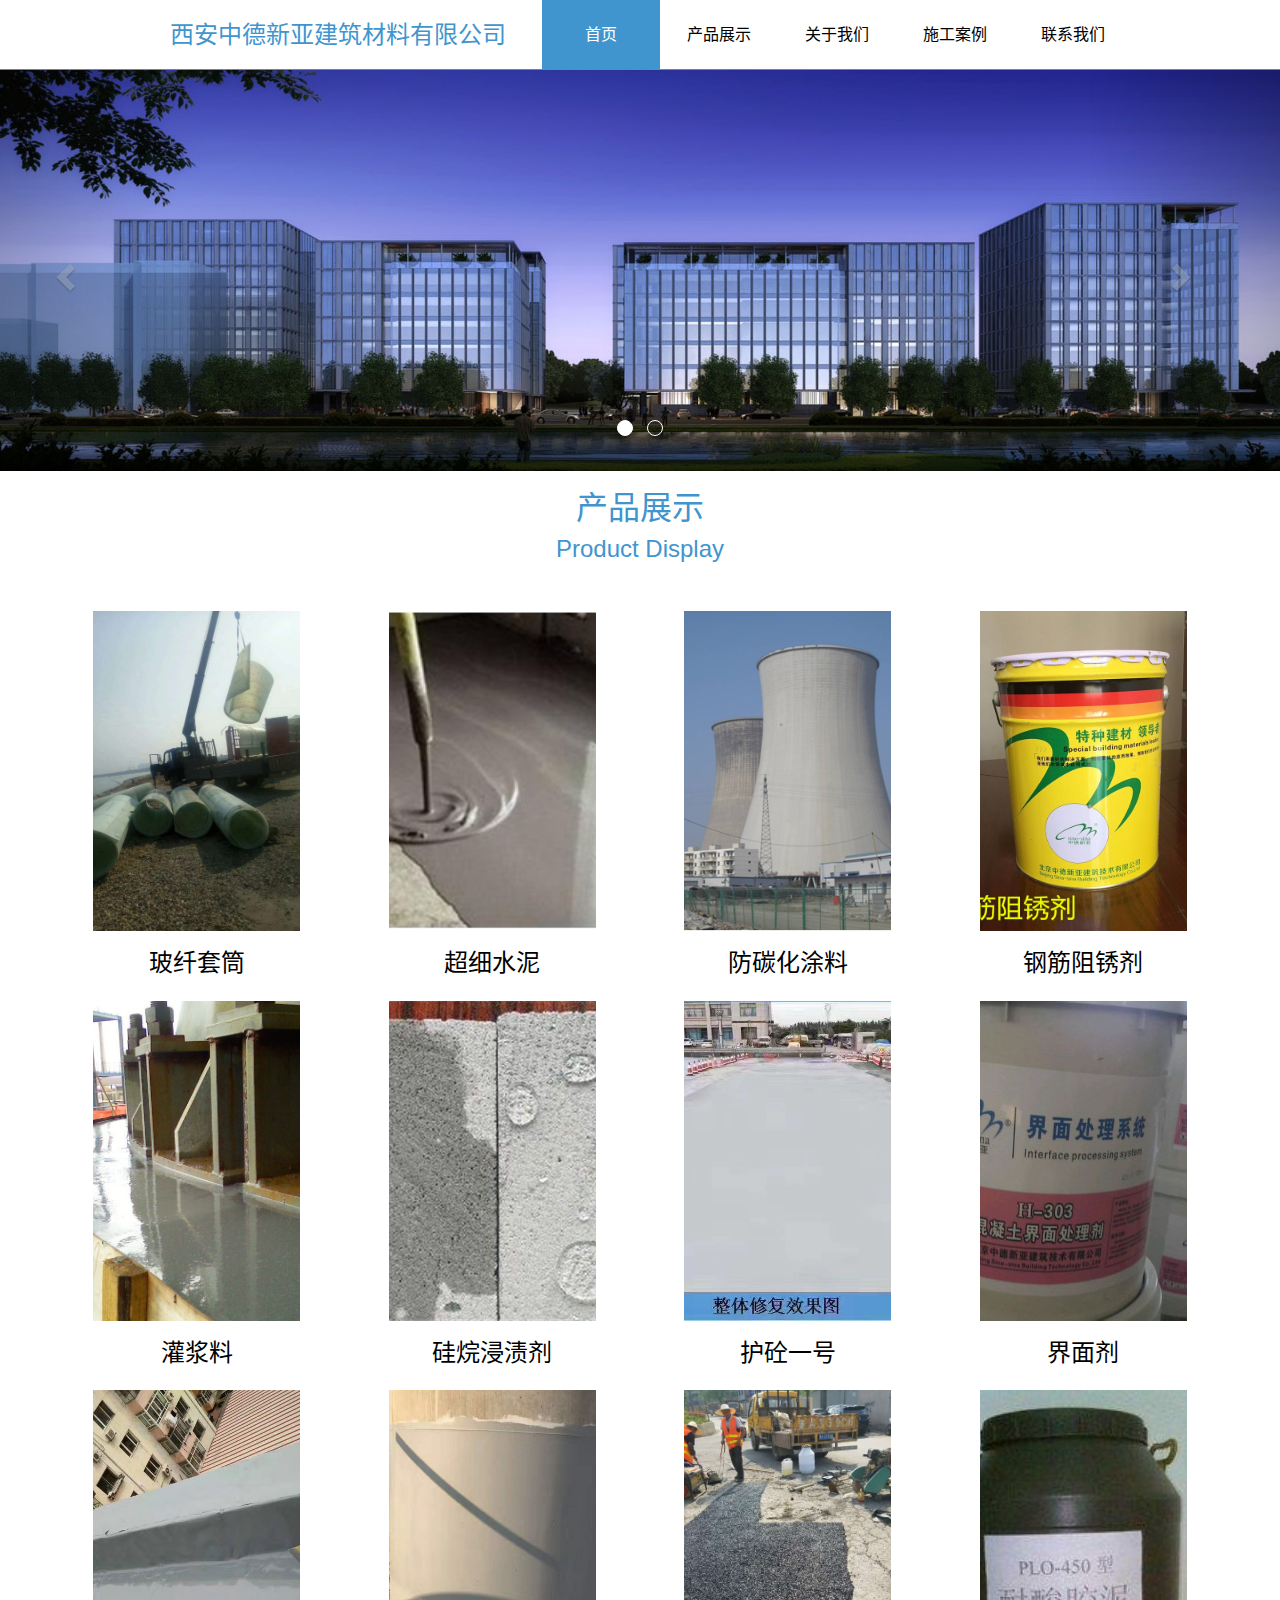
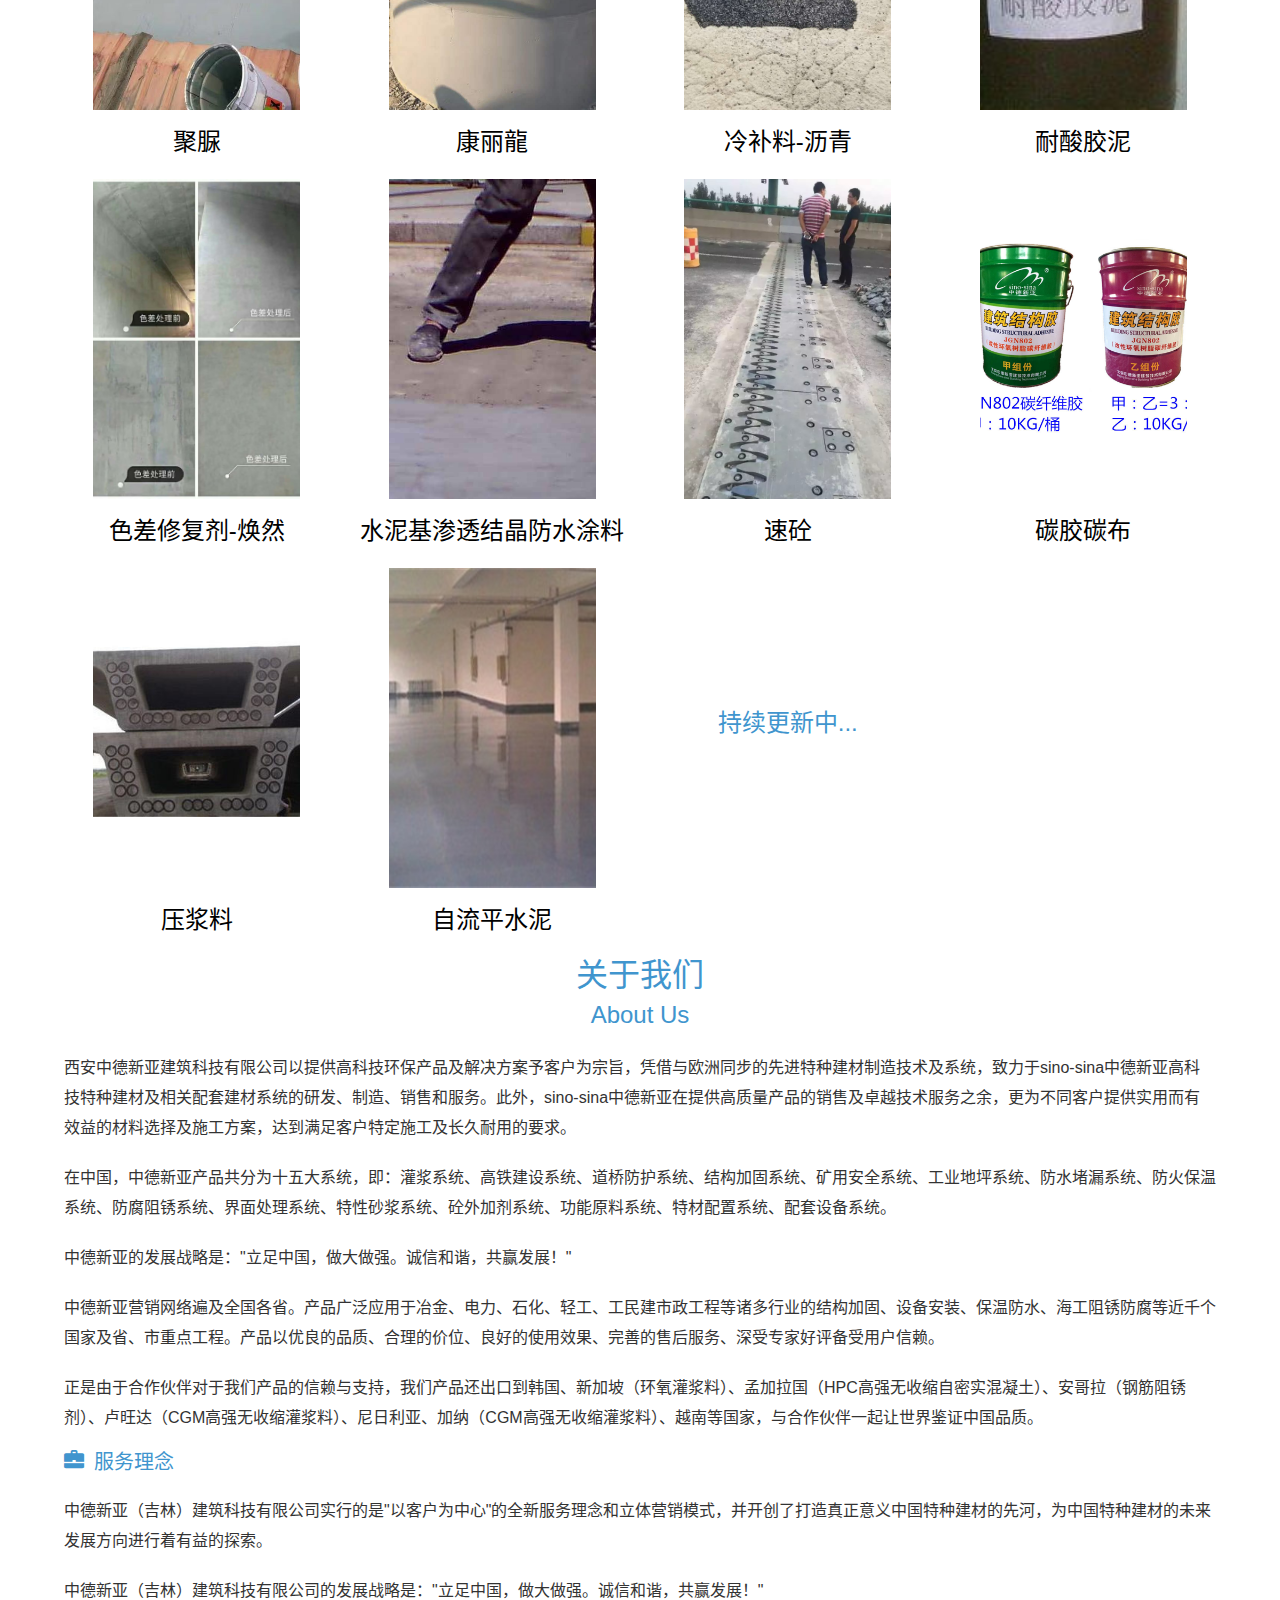
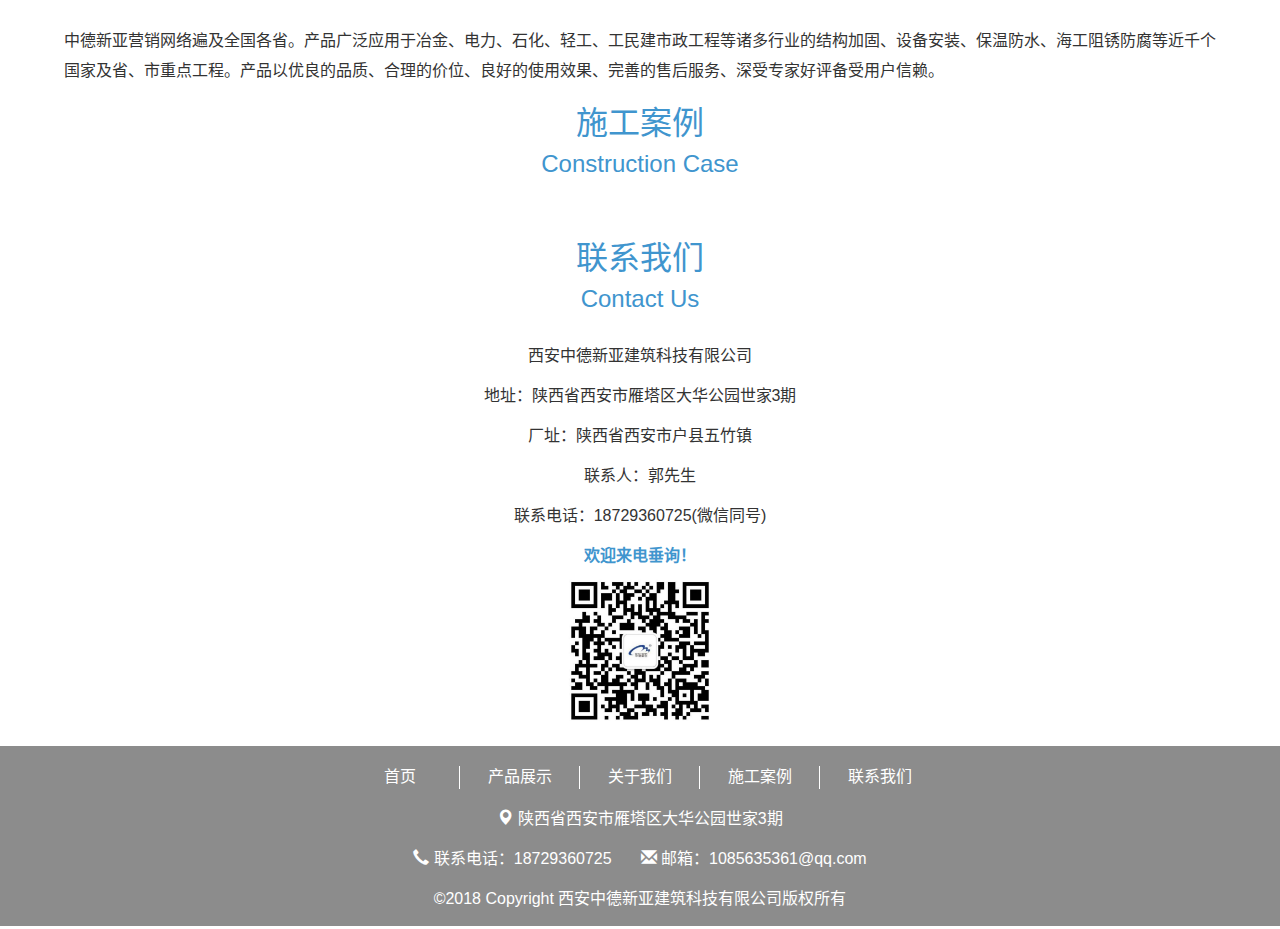
==== index.html @ b95cbf46 "提交网站代码" ====
<!DOCTYPE html>
<html lang="zh-CN">
<head>
    <meta charset="utf-8">
    <meta name="keywords" content="中德新亚、建筑材料、特种建筑材料、建材、特殊材料、护砼一号，速砼，预应力管道压浆料、压浆剂、高强无收缩灌浆料、高强聚合物砂浆、高聚物快速结构修补料">
	<meta name="description" content="中德新亚建筑材料有限公司-特种建材领导者，全国销售服务电话18729360725。北京中德新亚建筑技术有限公司总部坐落于北京市昌平区。工厂遍布全国。分别位于北京、长春、郑州、兰州、西安、重庆、拉萨、贵阳、福州、南宁、广州、南昌、新彊、山东、云南">
    <meta name="viewport" content="width=device-width, initial-scale=1, maximum-scale=1, user-scalable=no">
    <title>西安中德新亚建筑材料有限公司</title>
	<link rel="shortcut icon" href="img/logo.jpg" type="image/x-icon">
    <link rel="stylesheet" type="text/css" href="https://necolas.github.io/normalize.css/8.0.0/normalize.css"/>
    <link rel="stylesheet" type="text/css" href="css/bootstrap.css"/>
    <link rel="stylesheet" type="text/css" href="css/bootstrap-theme.css"/>
    <link rel="stylesheet" type="text/css" href="css/jquery_carousel_slider.css"/>
    <link rel="stylesheet" type="text/css" href="css/style.css"/>
    <script type="text/javascript" src="js/jquery-3.3.1.js"></script>
    <script type="text/javascript" src="js/bootstrap.js"></script>
    <script type="text/javascript" src="js/jquery_carousel_slider.js"></script>
</head>
<body>
	<div class="page-box">
			<nav class="navigation">
				<div class="row">
					<div class="col-md-5 text-right">
						<img class="logo-img" src="img/logo.jpg"/>
						<span class="company-name">西安中德新亚建筑材料有限公司</span>
					</div>
					<div class="col-md-6 menu">
						<a class="col-md-1-5 active" href="#">首页</a>
						<a class="col-md-1-5" href="#productShow">产品展示</a>
						<a class="col-md-1-5" href="#aboutUs">关于我们</a>
						<a class="col-md-1-5" href="#case">施工案例</a>
						<a class="col-md-1-5" href="#contactUs">联系我们</a>
					</div>
				</div>
			</nav>
			<div id="myCarousel" class="carousel slide">
				<!-- 轮播（Carousel）指标 -->
				<ol class="carousel-indicators">
					<li data-target="#myCarousel" data-slide-to="0" class="active"></li>
					<li data-target="#myCarousel" data-slide-to="1"></li>
				</ol>   
				<!-- 轮播（Carousel）项目 -->
				<div class="carousel-inner">
					<div class="item active">
						<img style="max-height: 600px;" src="img/top1.jpg" alt="First slide">
					</div>
					<div class="item">
						<img src="img/top2.jpg" alt="Second slide">
					</div>
				</div>
				<!-- 轮播（Carousel）导航 -->
				<a class="left carousel-control" href="#myCarousel" role="button" data-slide="prev">
					<span class="glyphicon glyphicon-chevron-left" aria-hidden="true"></span>
					<span class="sr-only">Previous</span>
				</a>
				<a class="right carousel-control" href="#myCarousel" role="button" data-slide="next">
					<span class="glyphicon glyphicon-chevron-right" aria-hidden="true"></span>
					<span class="sr-only">Next</span>
				</a>
			</div> 
		<div class="content row">
			<div id="productShow">
				<div class="title">
					<p>产品展示</p>
					<p class="english">Product Display</p>
				</div>
				<div class="product-con">
					<div class="row">
						<div class="col-md-3">
							<a href="products_1.html">
								<div class="pro-body products_1">
									<div class="mask">
										超强的粘结力，自流平、自密实;耐久性优良，长时间保持性状不变
										<p class="more">更多详情</p>
									</div>
								</div>
								<p class="text">玻纤套筒</p>
							</a>
						</div>
						<div class="col-md-3">
							<a href="products_2.html">
								<div class="pro-body products_2">
									<div class="mask">
										无毒、无味、无污染，结石强度高，耐久性好，不老化，抗渗性能佳，流动性好
										<p class="more">更多详情</p>
									</div>
								</div>
								<p class="text">超细水泥</p>
							</a>
						</div>
						<div class="col-md-3">
							<a href="products_3.html">
								<div class="pro-body products_3">
									<div class="mask">
										良好的粘结强度与粘结能力；抵抗大气侵蚀、耐磨损，使用寿命长；柔韧性优良，良好的防水和密封性能；无毒、无味、无污染等
										<p class="more">更多详情</p>
									</div>
								</div>
								<p class="text">防碳化涂料</p>	
							</a>
						</div>
						<div class="col-md-3">
							<a href="products_4.html">
								<div class="pro-body products_4">
									<div class="mask">
										优异的渗透深度、透气“呼吸”功能良好；无色透明，卓越的憎水性，荷叶水珠效果；高耐碱性、耐紫外线；良好的重涂性
										<p class="more">更多详情</p>
									</div>
								</div>
								<p class="text">钢筋阻锈剂</p>
							</a>
						</div>
						<div class="col-md-3">
							<a href="products_5.html">
								<div class="pro-body products_5">
									<div class="mask">
										早强、高强、设备安装完毕一天即可运行生产；高流态、不泌水、防锈蚀；复合膨胀双重效应，精确定位
										<p class="more">更多详情</p>
									</div>
								</div>
								<p class="text">灌浆料</p>
							</a>
						</div>
						<div class="col-md-3">
							<a href="products_6.html">
								<div class="pro-body products_6">
									<div class="mask">
										为钢筋混凝土建筑的长期耐久性和正常安全使用提供有力保障
										<p class="more">更多详情</p>
									</div>
								</div>
								<p class="text">硅烷浸渍剂</p>
							</a>
						</div>
						<div class="col-md-3">
							<a href="products_7.html">
								<div class="pro-body products_7">
									<div class="mask">
										具自流性好，快硬、早强、高强、无收缩、微膨胀；无毒、无害、不老化、对水质及周围环境无污染，自密性好等特点
										<p class="more">更多详情</p>
									</div>
								</div>
								<p class="text">护砼一号</p>
							</a>
						</div>
						<div class="col-md-3">
							<a href="products_8.html">
								<div class="pro-body products_8">
									<div class="mask">
										<p class="more see">查看详情</p>
									</div>
								</div>
								<p class="text">界面剂</p>
							</a>
						</div>
						<div class="col-md-3">
							<a href="products_9.html">
								<div class="pro-body products_9">
									<div class="mask">
										具有强度高、性能好、施工快捷等优点，是目前应用最广泛的"第三代聚脲"材料
										<p class="more">更多详情</p>
									</div>
								</div>
								<p class="text">聚脲</p>
							</a>
						</div>
						<div class="col-md-3">
							<a href="products_10.html">
								<div class="pro-body products_10">
									<div class="mask">
										综合了渗透型和成膜型混凝土防护材料的优点，并通过巧妙的分子设计使防护材料形成三道防护体系，能有效提高混凝土的使用寿命等
										<p class="more">更多详情</p>
									</div>
								</div>
								<p class="text">康丽龍</p>
							</a>
						</div>
						<div class="col-md-3">
							<a href="products_11.html">
								<div class="pro-body products_11">
									<div class="mask">
										<p class="more see">查看详情</p>
									</div>
								</div>
								<p class="text">冷补料-沥青</p>
							</a>
						</div>
						<div class="col-md-3">
							<a href="products_12.html">
								<div class="pro-body products_12">
									<div class="mask">
										优异的耐酸性能，良好耐热性能，粘结强度高，良好的抗渗性，产品呈双组份，使用方便，贮存期长，易于运输；常温施工，常温固化等
										<p class="more">更多详情</p>
									</div>
								</div>
								<p class="text">耐酸胶泥</p>
							</a>
						</div>
						<div class="col-md-3">
							<a href="products_13.html">
								<div class="pro-body products_13">
									<div class="mask">
										优异的遮蔽性，优异的保护性，水性环保，无毒、无味、不燃烧，对人体无害，不易脱落、脱色，具有良好的耐候性，施工简单，操作方便
										<p class="more">更多详情</p>
									</div>
								</div>
								<p class="text">色差修复剂-焕然</p>
							</a>
						</div>
						<div class="col-md-3">
							<a href="products_14.html">
								<div class="pro-body products_14">
									<div class="mask">
										超强的渗透能力，优异的抗渗透性能，具有长久的防水作用，无毒、无害绿色环保，独特的自我修复能力等
										<p class="more">更多详情</p>
									</div>
								</div>
								<p class="text">水泥基渗透结晶防水涂料</p>
							</a>
						</div>
						<div class="col-md-3">
							<a href="products_15.html">
								<div class="pro-body products_15">
									<div class="mask">
										<p class="more see">查看详情</p>
									</div>
								</div>
								<p class="text">速砼</p>
							</a>
						</div>
						<div class="col-md-3">
							<a href="products_16.html">
								<div class="pro-body products_16">
									<div class="mask">
										底胶粘度低、渗透力强；修补胶粘度适中，触变性好，不流淌，便于涂刮、强度高；浸渍胶具有良好的浸润性和渗透性等
										<p class="more">更多详情</p>
									</div>
								</div>
								<p class="text">碳胶碳布</p>
							</a>
						</div>
						<div class="col-md-3">
							<a href="products_17.html">
								<div class="pro-body products_17">
									<div class="mask">
										流动性好、不泌水、不分层；压浆饱满早强、微膨胀；可一次性压浆施工、管道内浆体密实无孔隙；预应力钢筋不锈蚀、与混凝土粘结牢固
										<p class="more">更多详情</p>
									</div>
								</div>
								<p class="text">压浆料</p>
							</a>
						</div>
						<div class="col-md-3">
							<a href="products_18.html">
								<div class="pro-body products_18">
									<div class="mask">
										附着力高，强度高；耐磨，耐冲击，防尘，易清洁；环保，绝无溶剂等有害物释放
										<p class="more">更多详情</p>
									</div>
								</div>
								<p class="text">自流平水泥</p>
							</a>
						</div>
						<div class="col-md-3" style="line-height: 320px;">
							<p class="text">持续更新中...</p>
						</div>
					</div>
				</div>
			</div>
			<div id="aboutUs">
				<div class="title">
					<p>关于我们</p>
					<p class="english">About Us</p>
				</div>
				<div class="about-con">
					<p>西安中德新亚建筑科技有限公司以提供高科技环保产品及解决方案予客户为宗旨，凭借与欧洲同步的先进特种建材制造技术及系统，致力于sino-sina中德新亚高科技特种建材及相关配套建材系统的研发、制造、销售和服务。此外，sino-sina中德新亚在提供高质量产品的销售及卓越技术服务之余，更为不同客户提供实用而有效益的材料选择及施工方案，达到满足客户特定施工及长久耐用的要求。</p>
					<p>在中国，中德新亚产品共分为十五大系统，即：灌浆系统、高铁建设系统、道桥防护系统、结构加固系统、矿用安全系统、工业地坪系统、防水堵漏系统、防火保温系统、防腐阻锈系统、界面处理系统、特性砂浆系统、砼外加剂系统、功能原料系统、特材配置系统、配套设备系统。</p>
					<p>中德新亚的发展战略是："立足中国，做大做强。诚信和谐，共赢发展！"</p>
					<p>中德新亚营销网络遍及全国各省。产品广泛应用于冶金、电力、石化、轻工、工民建市政工程等诸多行业的结构加固、设备安装、保温防水、海工阻锈防腐等近千个国家及省、市重点工程。产品以优良的品质、合理的价位、良好的使用效果、完善的售后服务、深受专家好评备受用户信赖。</p>
					<p>正是由于合作伙伴对于我们产品的信赖与支持，我们产品还出口到韩国、新加坡（环氧灌浆料）、孟加拉国（HPC高强无收缩自密实混凝土）、安哥拉（钢筋阻锈剂）、卢旺达（CGM高强无收缩灌浆料）、尼日利亚、加纳（CGM高强无收缩灌浆料）、越南等国家，与合作伙伴一起让世界鉴证中国品质。</p>
				</div>
				<div class="title service">
					<p><i class="glyphicon glyphicon-briefcase" style="margin-right: 10px;"></i>服务理念</p>
				</div>
				<div class="about-con">
					<p>中德新亚（吉林）建筑科技有限公司实行的是"以客户为中心"的全新服务理念和立体营销模式，并开创了打造真正意义中国特种建材的先河，为中国特种建材的未来发展方向进行着有益的探索。</p>
					<p>中德新亚（吉林）建筑科技有限公司的发展战略是："立足中国，做大做强。诚信和谐，共赢发展！"</p>
					<p>中德新亚营销网络遍及全国各省。产品广泛应用于冶金、电力、石化、轻工、工民建市政工程等诸多行业的结构加固、设备安装、保温防水、海工阻锈防腐等近千个国家及省、市重点工程。产品以优良的品质、合理的价位、良好的使用效果、完善的售后服务、深受专家好评备受用户信赖。</p>
				</div>
			</div>
			<div id="case">
				<div class="title">
					<p>施工案例</p>
					<p class="english">Construction Case</p>
				</div>
				<div class="">
					<div class ='box' id="nba"></div>
				</div>
			</div>
			<div id="contactUs">
				<div class="title">
					<p>联系我们</p>
					<p class="english">Contact Us</p>
				</div>
				<div class="contact-con">
					<p>西安中德新亚建筑科技有限公司</p>
					<p>地址：陕西省西安市雁塔区大华公园世家3期</p>
					<p>厂址：陕西省西安市户县五竹镇</p>
					<p>联系人：郭先生</p>
					<p>联系电话：18729360725(微信同号)</p>
					<p style="color: #4095CE;font-weight: bold;">欢迎来电垂询！</p>
					<img src="img/contact.jpg"/>
				</div>
			</div>
		</div>
		<footer>
			<div class="bottom-menu">
				<a class="col-md-1-5 active" href="#">首页</a>
				<a class="col-md-1-5" href="#productShow">产品展示</a>
				<a class="col-md-1-5" href="#aboutUs">关于我们</a>
				<a class="col-md-1-5" href="#case">施工案例</a>
				<a class="col-md-1-5" href="#contactUs">联系我们</a>
			</div>
			<div class="footer-con">
				<p><i class="glyphicon glyphicon-map-marker"></i> <a href="tel:18729360725">陕西省西安市雁塔区大华公园世家3期</a></p>
				<p>
					<i class="glyphicon glyphicon-earphone"></i> <a href="tel:18729360725">联系电话：18729360725</a>
					  &nbsp;<i class="glyphicon glyphicon-envelope" style="margin-left: 20px;"></i> <a href="mailto:1085635361@qq.com">邮箱：1085635361@qq.com</a>
				</p>
				<p>©2018 Copyright 西安中德新亚建筑科技有限公司版权所有</p>
			</div>
		</footer>
	</div>
	
	
    
    <script type="text/javascript">
    	$('.menu a').on('click',function(){
    		$('.menu a').removeClass('active');
    		$(this).addClass('active');
    	})
    	$('.pro-body').hover(function(){
    		$('.pro-body .mask').hide();
    		$(this).children('.mask').show();
    	},function(){
    		$(this).children('.mask').hide();
    	})
    	$(function(){

			$.getJSON("JSON/data.js",function (result){
				var setting = {
					subject:'NBA',
					cardw : 200,	//page card's width .
					cardh : 200,
					cardn : 7,		//the number of visible page card .
					margin : 20,		//margin between cards .
					JSON :result
				};
				$('#nba').slider(setting);
			});
		});
		
		$(window).scroll(function(){
	      //    获取视口高度
	      windowHeight = $(window).height();
	      //    获取当前文档的scrollTop
	      windowScrollPosition = $(window).scrollTop();
	      //    scrollTop + 视口高度
	      bottomScrollPosition = windowHeight + windowScrollPosition;
	      var top1 = $('#productShow').offset().top-85;
	      var top2 = $('#aboutUs').offset().top-85;
	      var top3 = $('#case').offset().top-85;
	      var top4 = $('#contactUs').offset().top-100;
	      //    获取没有隐藏的元素对其执行函数
	          //    如果当前元素的offsettop + 70 小于
	          if(bottomScrollPosition == windowHeight){
	          	  $('.menu a').removeClass('active');
	              $('.menu a').eq(0).addClass('active');
	          }
	          if(windowScrollPosition > top1){
	              $('.menu a').removeClass('active');
	              $('.menu a').eq(1).addClass('active');
	              
	          }
	          if(windowScrollPosition > top2){
	              $('.menu a').removeClass('active');
	              $('.menu a').eq(2).addClass('active');
	              
	          }
	          if(windowScrollPosition > top3){
	              $('.menu a').removeClass('active');
	              $('.menu a').eq(3).addClass('active');
	              
	          }
	          if(windowScrollPosition > top4){
	              $('.menu a').removeClass('active');
	              $('.menu a').eq(4).addClass('active');
	          }
	      
		});
   		
    </script>
</body>
</html>
---- css/style.css ----
html,body,p,div,span,i,*{margin: 0;padding: 0;}
.page-box{
	margin: 0;
	padding: 0;
}
.carousel-indicators li{
	width: 16px;
	height: 16px;
	margin: 0 5px;
}
.carousel-indicators .active{
	width: 16px;
	height: 16px;
	margin: 0 5px;
}
.navigation{
	position: fixed;
	top: 0;
	left: 0;
	z-index: 110;
	width: 100%;
	background-color: #fff;
	padding: 0;
	height: 70px;
	border-bottom: 1px solid #4095ce;
}
.navigation .row{
	padding: 0 5%;
}
.navigation .col-md-5{
	height: 70px;
	padding-right: 3%;
}
/*.topFixed{
	position: fixed;
	top: 0;
	left: 0;
	z-index: 99;
}*/
#myCarousel{
	margin-top: 70px;
}
.logo-img{
	height: 70px;
	margin-top: -1.6%;
	margin-right: 10px;
}
.company-name{
	display: inline-block;
	font-size: 24px;
	color: #4095ce;
	padding-top: 18px;
}
.col-md-1-5{
    width: 20%;
    float: left;
}
.menu a{
	color: #000;
}
.menu a:hover{
	color: #4095ce;
	text-decoration: none;
}
.menu{
	line-height: 70px;
	font-size: 16px;
	text-align: center;
}
.menu a.active{
	color: #fff;
	background: #4095ce;
}
.content{
	margin:0 auto;
	width: 90%;
	max-width: 1500px;
}
#productShow .col-md-2{
	background-color: #ccc;
	height: 200px;
}
.title{
	color:#4095ce;
	text-align: center;
	font-size: 32px;
	margin-top: 15px;
}
.title .english{
	font-size: 24px;
}
.product-con{
	margin-top: 25px;
}
.product-con .text{
	text-align: center;
	font-size: 24px;
	margin-top: 15px;
}
.pro-body{
	margin: 20px auto 0;
	width: 70%;
	height: 320px;
	text-align: center;
	position: relative;
}
.pro-body.products_1{
	background: url(../img/products-1.jpg) no-repeat center;
	background-size: cover;
}
.pro-body.products_2{
	background: url(../img/products-2.jpg) no-repeat center;
	background-size: cover;
}
.pro-body.products_3{
	background: url(../img/products-3.png) no-repeat center;
	background-size: cover;
}
.pro-body.products_4{
	background: url(../img/products-4.jpg) no-repeat center;
	background-size: cover;
}
.pro-body.products_5{
	background: url(../img/products-5.jpg) no-repeat center;
	background-size: cover;
}
.pro-body.products_6{
	background: url(../img/products-6.jpg) no-repeat center;
	background-size: cover;
}
.pro-body.products_7{
	background: url(../img/products-7.jpg) no-repeat center;
	background-size: cover;
}
.pro-body.products_8{
	background: url(../img/products-8.jpg) no-repeat center;
	background-size: cover;
}
.pro-body.products_9{
	background: url(../img/products-9.jpg) no-repeat center;
	background-size: cover;
}
.pro-body.products_10{
	background: url(../img/products-10.jpg) no-repeat center;
	background-size: cover;
}
.pro-body.products_11{
	background: url(../img/products-11.jpg) no-repeat center;
	background-size: cover;
}
.pro-body.products_12{
	background: url(../img/products-12.jpg) no-repeat center;
	background-size: cover;
}
.pro-body.products_13{
	background: url(../img/products-13.jpg) no-repeat center;
	background-size: cover;
}
.pro-body.products_14{
	background: url(../img/products-14.jpg) no-repeat center;
	background-size: cover;
}
.pro-body.products_15{
	background: url(../img/products-15.jpg) no-repeat center;
	background-size: cover;
}
.pro-body.products_16{
	background: url(../img/products-16.jpg) no-repeat center;
	background-size: cover;
}
.pro-body.products_17{
	background: url(../img/products-17.jpg) no-repeat center;
	background-size: cover;
}
.pro-body.products_18{
	background: url(../img/products-18.jpg) no-repeat center;
	background-size: cover;
}
.mask{
	position: absolute;
	z-index: 100;
	border:10px solid #4095ce;
	top: 0;
	left: 0;
	width: 100%;
	height: 320px;
	background: rgba(0,0,0,0.5);
	color: #fff;
	display: none;
	padding: 30% 8%;
	text-align: left;
	font-size: 18px;
	line-height: 30px;
}
.more{
	color:#4095ce;
	font-size: 16px;
	text-align: right;
}
.more.see{
	text-align: center;
}

a{
	color: #000;
}
.pro-body p{
	margin-top: 10px;
	font-size: 16px;
	color:#4095ce ;
}
.product-con .col-md-3:last-of-type{
	color:#4095ce;
}
/*关于我们*/
.about-con p{
	margin-top: 20px;
	font-size: 16px;
	line-height: 30px;
}
.title .english{
	font-size: 24px;
}
.title.service{
	font-size: 20px;
	text-align: left;
}
/*联系我们*/
#contactUs{
	margin-top: 3%;
}
.contact-con{
	font-size: 16px;
	line-height: 40px;
	margin-top: 20px;
	text-align: center;
}
.contact-con img{
	width: 150px;
}
[class*=col-]{
	padding: 0;
	margin: 0;
}
footer{
	height: 180px;
	width: 100%;
	background-color: #8C8C8C;
	margin-top: 20px;
}
.bottom-menu{
	text-align: center;
	width: 50%;
	margin: 0 auto;
	padding: 20px;
}
.bottom-menu .col-md-1-5{
	color: #fff;
	border-right: 1px solid #fff;
	font-size: 16px;
}
.bottom-menu .col-md-1-5:last-of-type{
	border-right: none;
}
.footer-con{
	line-height:40px;
	float: left;
	width: 100%;
	text-align: center;
	color: #fff;
	font-size: 16px;
	padding: 10px;
}
.footer-con a{
	color: #fff;
}
@media only screen and (max-width: 1460px) {
	.logo-img{
		display: none;
	}
}
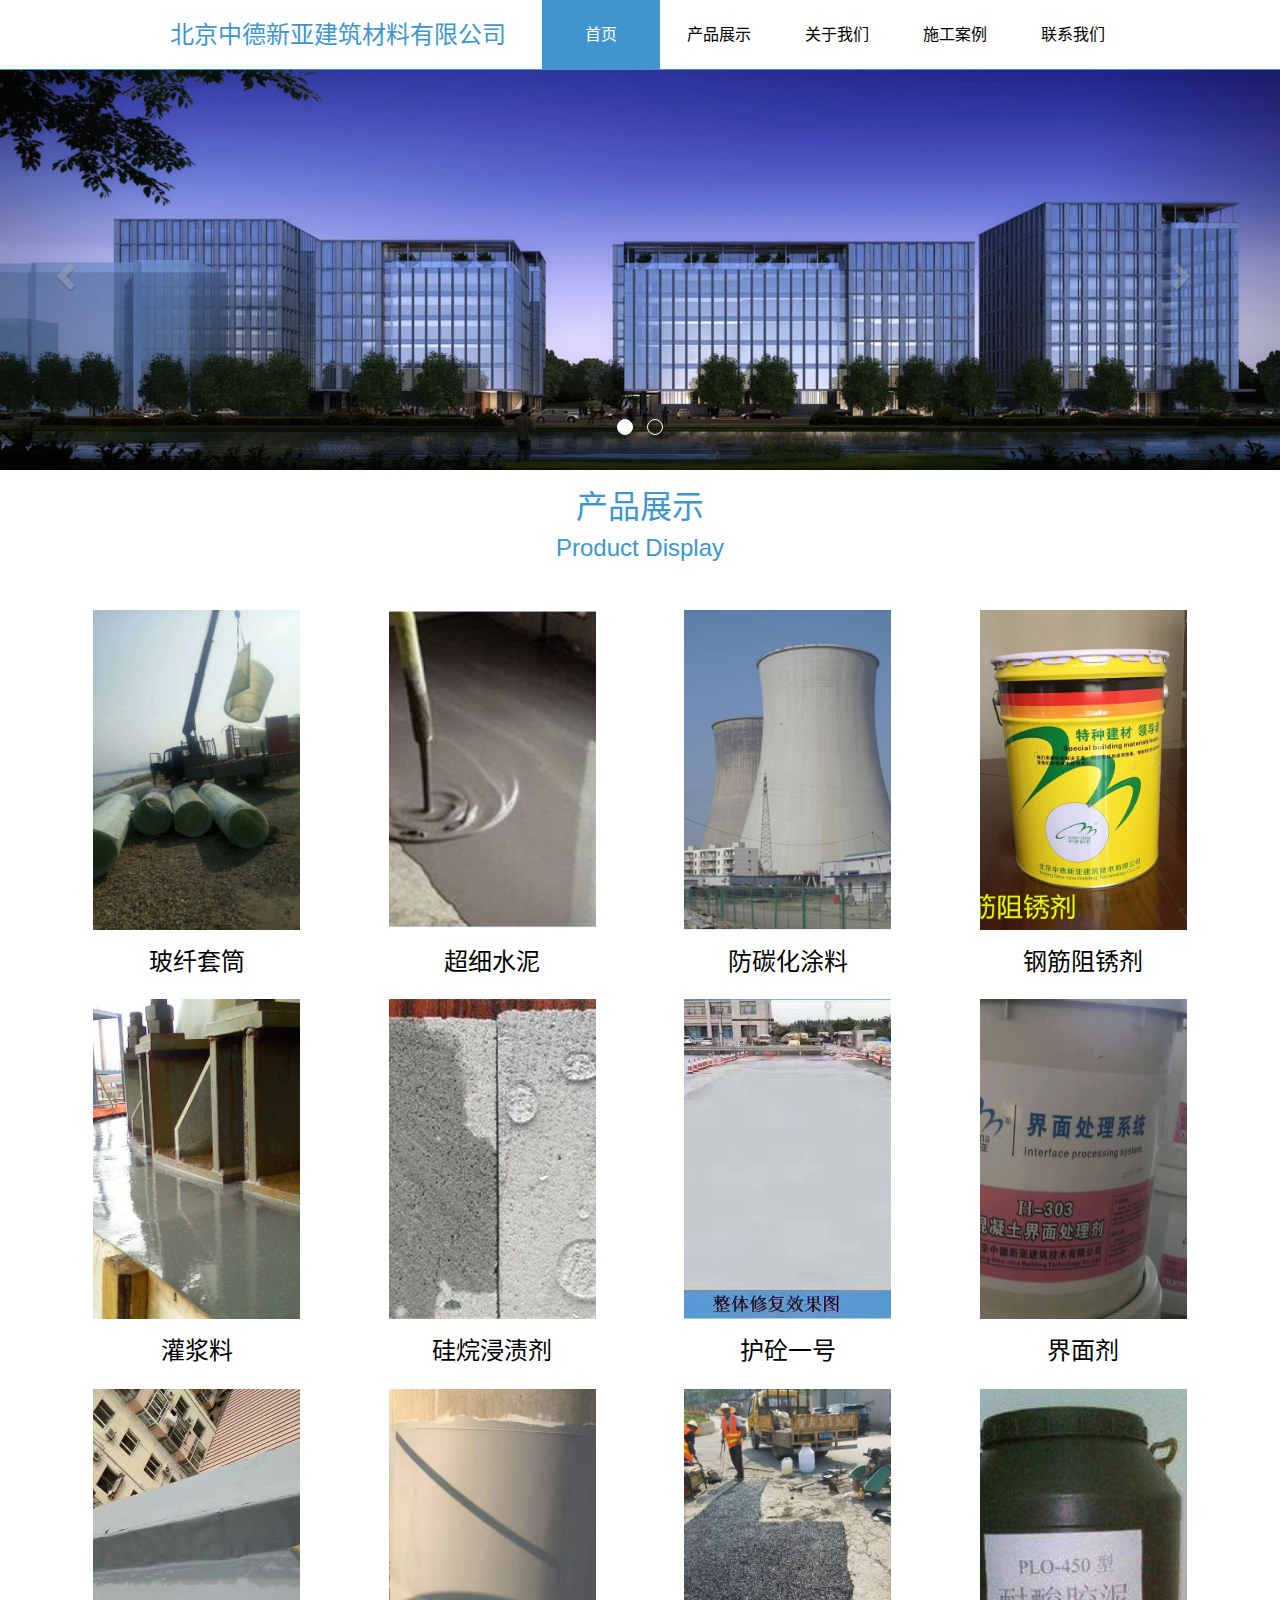
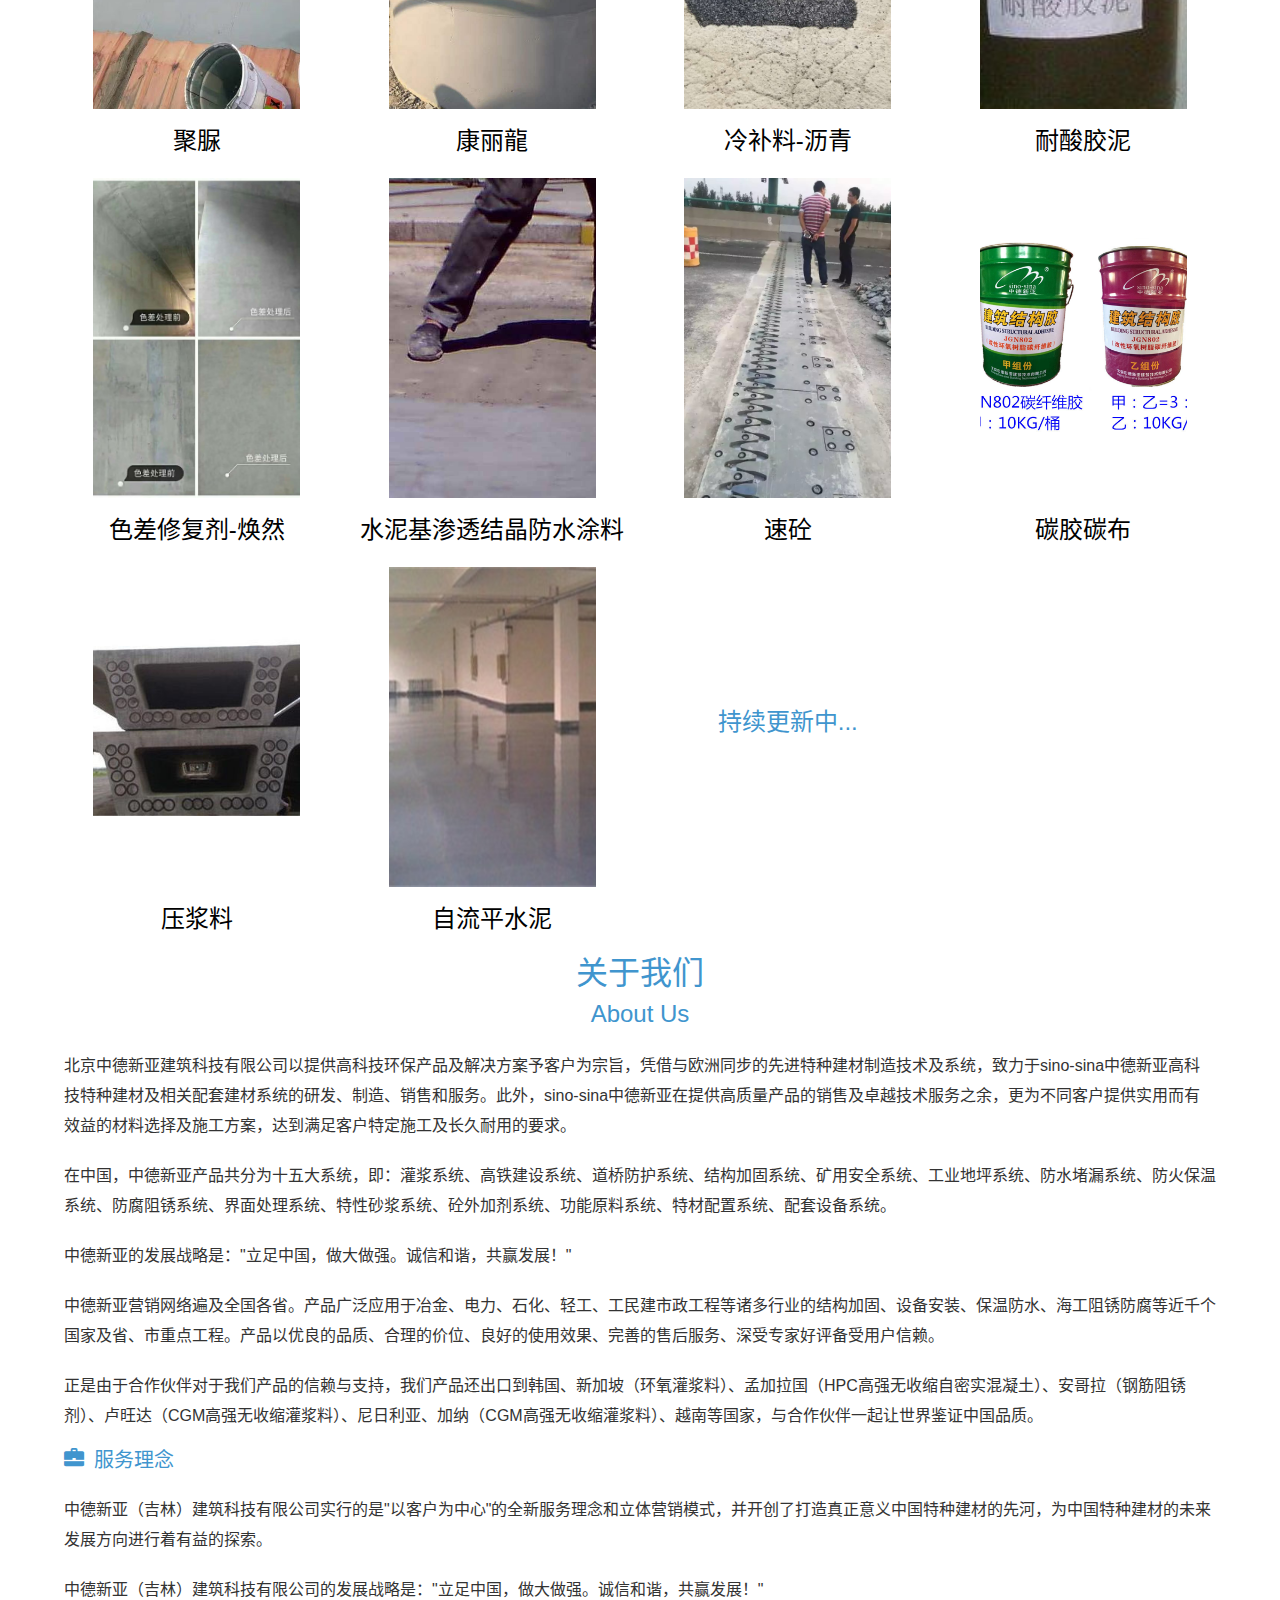
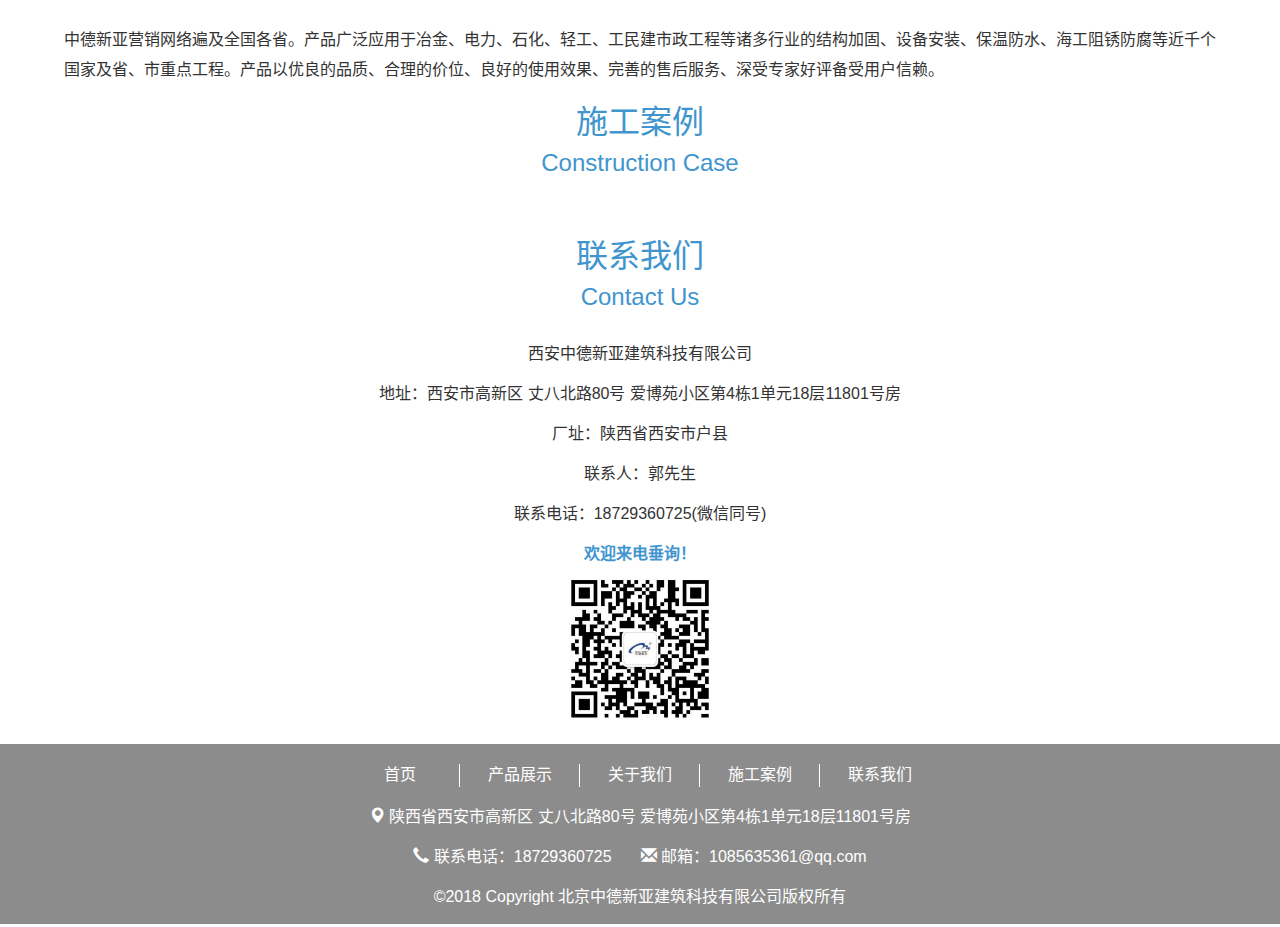
==== commit fba91c57: "更新代码" ====
--- a/index.html
+++ b/index.html
@@ -5,8 +5,8 @@
     <meta name="keywords" content="中德新亚、建筑材料、特种建筑材料、建材、特殊材料、护砼一号，速砼，预应力管道压浆料、压浆剂、高强无收缩灌浆料、高强聚合物砂浆、高聚物快速结构修补料">
 	<meta name="description" content="中德新亚建筑材料有限公司-特种建材领导者，全国销售服务电话18729360725。北京中德新亚建筑技术有限公司总部坐落于北京市昌平区。工厂遍布全国。分别位于北京、长春、郑州、兰州、西安、重庆、拉萨、贵阳、福州、南宁、广州、南昌、新彊、山东、云南">
     <meta name="viewport" content="width=device-width, initial-scale=1, maximum-scale=1, user-scalable=no">
-    <title>西安中德新亚建筑材料有限公司</title>
-	<link rel="shortcut icon" href="img/logo.jpg" type="image/x-icon">
+    <title>北京中德新亚建筑材料有限公司</title>
+	<link rel="shortcut icon" href="img/logoIcon.jpg" type="image/x-icon">
     <link rel="stylesheet" type="text/css" href="https://necolas.github.io/normalize.css/8.0.0/normalize.css"/>
     <link rel="stylesheet" type="text/css" href="css/bootstrap.css"/>
     <link rel="stylesheet" type="text/css" href="css/bootstrap-theme.css"/>
@@ -22,7 +22,7 @@
 				<div class="row">
 					<div class="col-md-5 text-right">
 						<img class="logo-img" src="img/logo.jpg"/>
-						<span class="company-name">西安中德新亚建筑材料有限公司</span>
+						<span class="company-name">北京中德新亚建筑材料有限公司</span>
 					</div>
 					<div class="col-md-6 menu">
 						<a class="col-md-1-5 active" href="#">首页</a>
@@ -273,7 +273,7 @@
 					<p class="english">About Us</p>
 				</div>
 				<div class="about-con">
-					<p>西安中德新亚建筑科技有限公司以提供高科技环保产品及解决方案予客户为宗旨，凭借与欧洲同步的先进特种建材制造技术及系统，致力于sino-sina中德新亚高科技特种建材及相关配套建材系统的研发、制造、销售和服务。此外，sino-sina中德新亚在提供高质量产品的销售及卓越技术服务之余，更为不同客户提供实用而有效益的材料选择及施工方案，达到满足客户特定施工及长久耐用的要求。</p>
+					<p>北京中德新亚建筑科技有限公司以提供高科技环保产品及解决方案予客户为宗旨，凭借与欧洲同步的先进特种建材制造技术及系统，致力于sino-sina中德新亚高科技特种建材及相关配套建材系统的研发、制造、销售和服务。此外，sino-sina中德新亚在提供高质量产品的销售及卓越技术服务之余，更为不同客户提供实用而有效益的材料选择及施工方案，达到满足客户特定施工及长久耐用的要求。</p>
 					<p>在中国，中德新亚产品共分为十五大系统，即：灌浆系统、高铁建设系统、道桥防护系统、结构加固系统、矿用安全系统、工业地坪系统、防水堵漏系统、防火保温系统、防腐阻锈系统、界面处理系统、特性砂浆系统、砼外加剂系统、功能原料系统、特材配置系统、配套设备系统。</p>
 					<p>中德新亚的发展战略是："立足中国，做大做强。诚信和谐，共赢发展！"</p>
 					<p>中德新亚营销网络遍及全国各省。产品广泛应用于冶金、电力、石化、轻工、工民建市政工程等诸多行业的结构加固、设备安装、保温防水、海工阻锈防腐等近千个国家及省、市重点工程。产品以优良的品质、合理的价位、良好的使用效果、完善的售后服务、深受专家好评备受用户信赖。</p>
@@ -304,8 +304,8 @@
 				</div>
 				<div class="contact-con">
 					<p>西安中德新亚建筑科技有限公司</p>
-					<p>地址：陕西省西安市雁塔区大华公园世家3期</p>
-					<p>厂址：陕西省西安市户县五竹镇</p>
+					<p>地址：西安市高新区 丈八北路80号 爱博苑小区第4栋1单元18层11801号房</p>
+					<p>厂址：陕西省西安市户县</p>
 					<p>联系人：郭先生</p>
 					<p>联系电话：18729360725(微信同号)</p>
 					<p style="color: #4095CE;font-weight: bold;">欢迎来电垂询！</p>
@@ -322,12 +322,12 @@
 				<a class="col-md-1-5" href="#contactUs">联系我们</a>
 			</div>
 			<div class="footer-con">
-				<p><i class="glyphicon glyphicon-map-marker"></i> <a href="tel:18729360725">陕西省西安市雁塔区大华公园世家3期</a></p>
+				<p><i class="glyphicon glyphicon-map-marker"></i> <a href="tel:18729360725">陕西省西安市高新区 丈八北路80号 爱博苑小区第4栋1单元18层11801号房</a></p>
 				<p>
 					<i class="glyphicon glyphicon-earphone"></i> <a href="tel:18729360725">联系电话：18729360725</a>
 					  &nbsp;<i class="glyphicon glyphicon-envelope" style="margin-left: 20px;"></i> <a href="mailto:1085635361@qq.com">邮箱：1085635361@qq.com</a>
 				</p>
-				<p>©2018 Copyright 西安中德新亚建筑科技有限公司版权所有</p>
+				<p>©2018 Copyright 北京中德新亚建筑科技有限公司版权所有</p>
 			</div>
 		</footer>
 	</div>
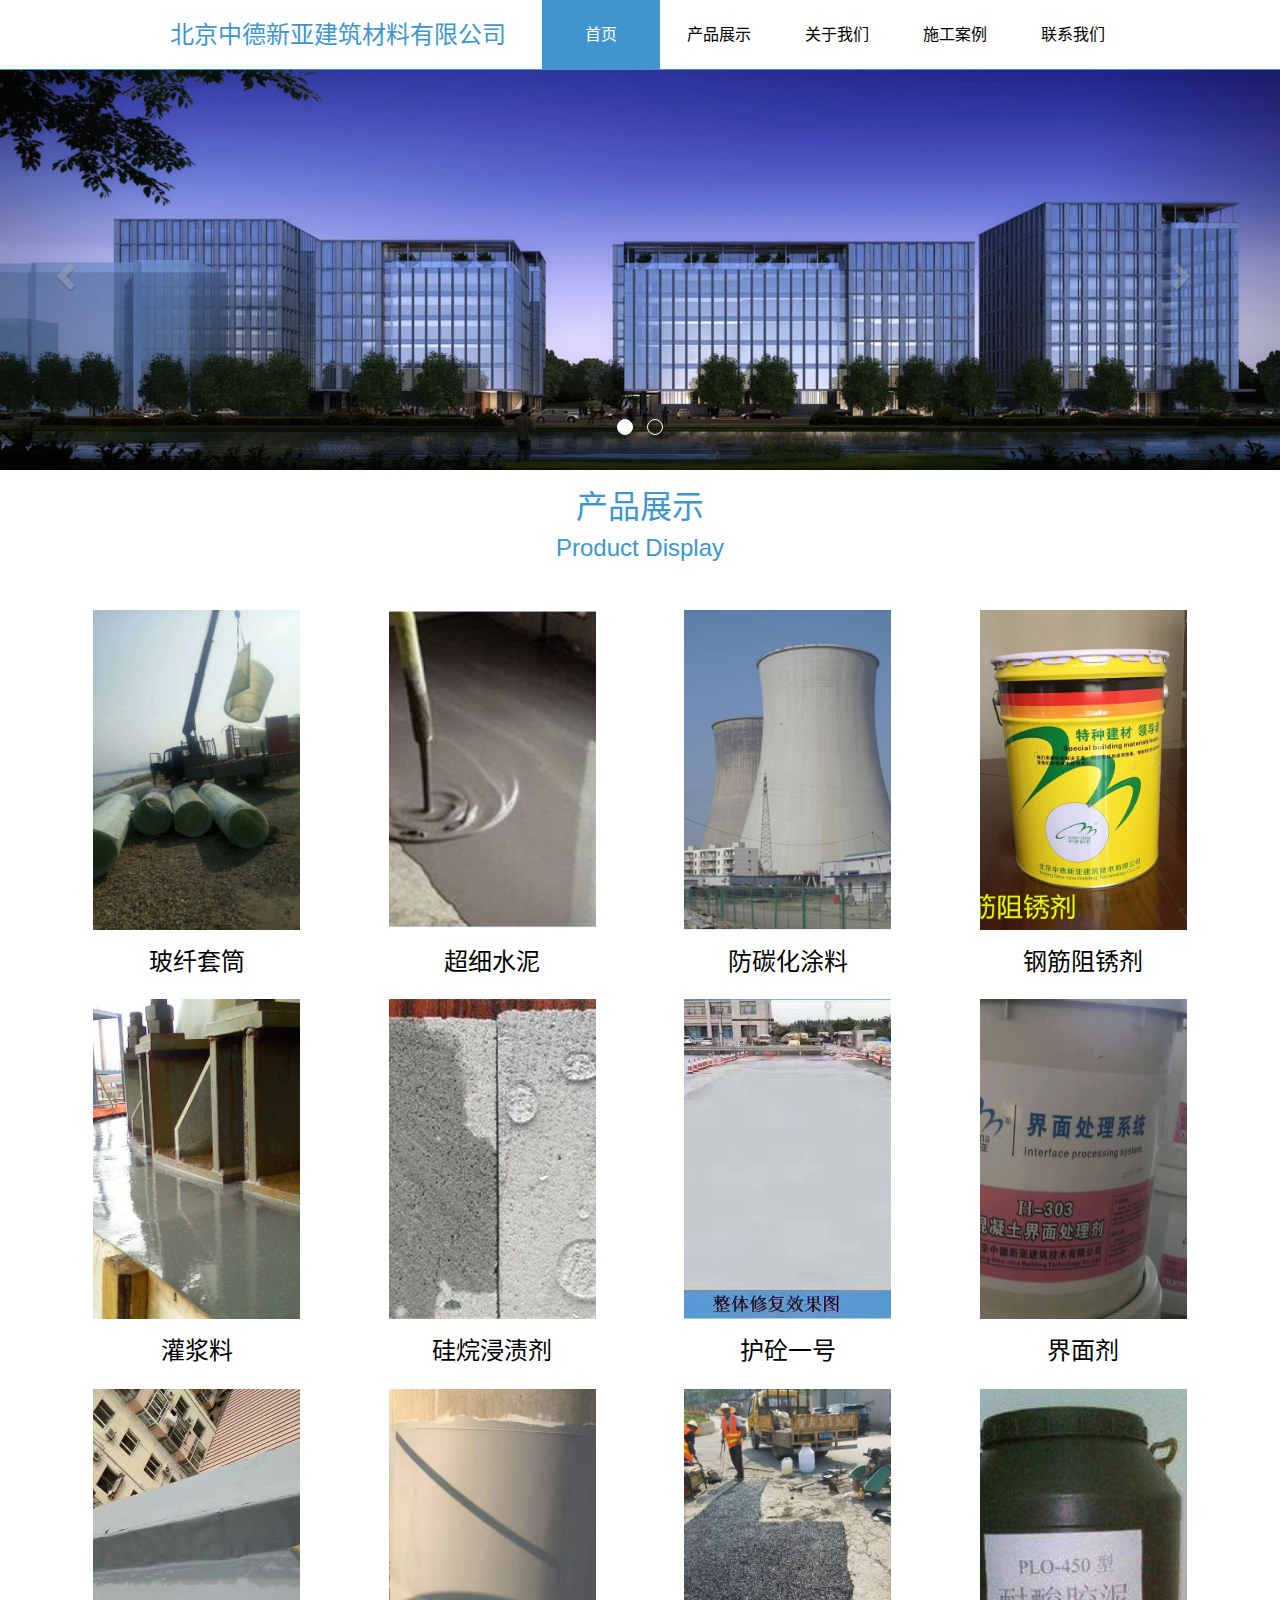
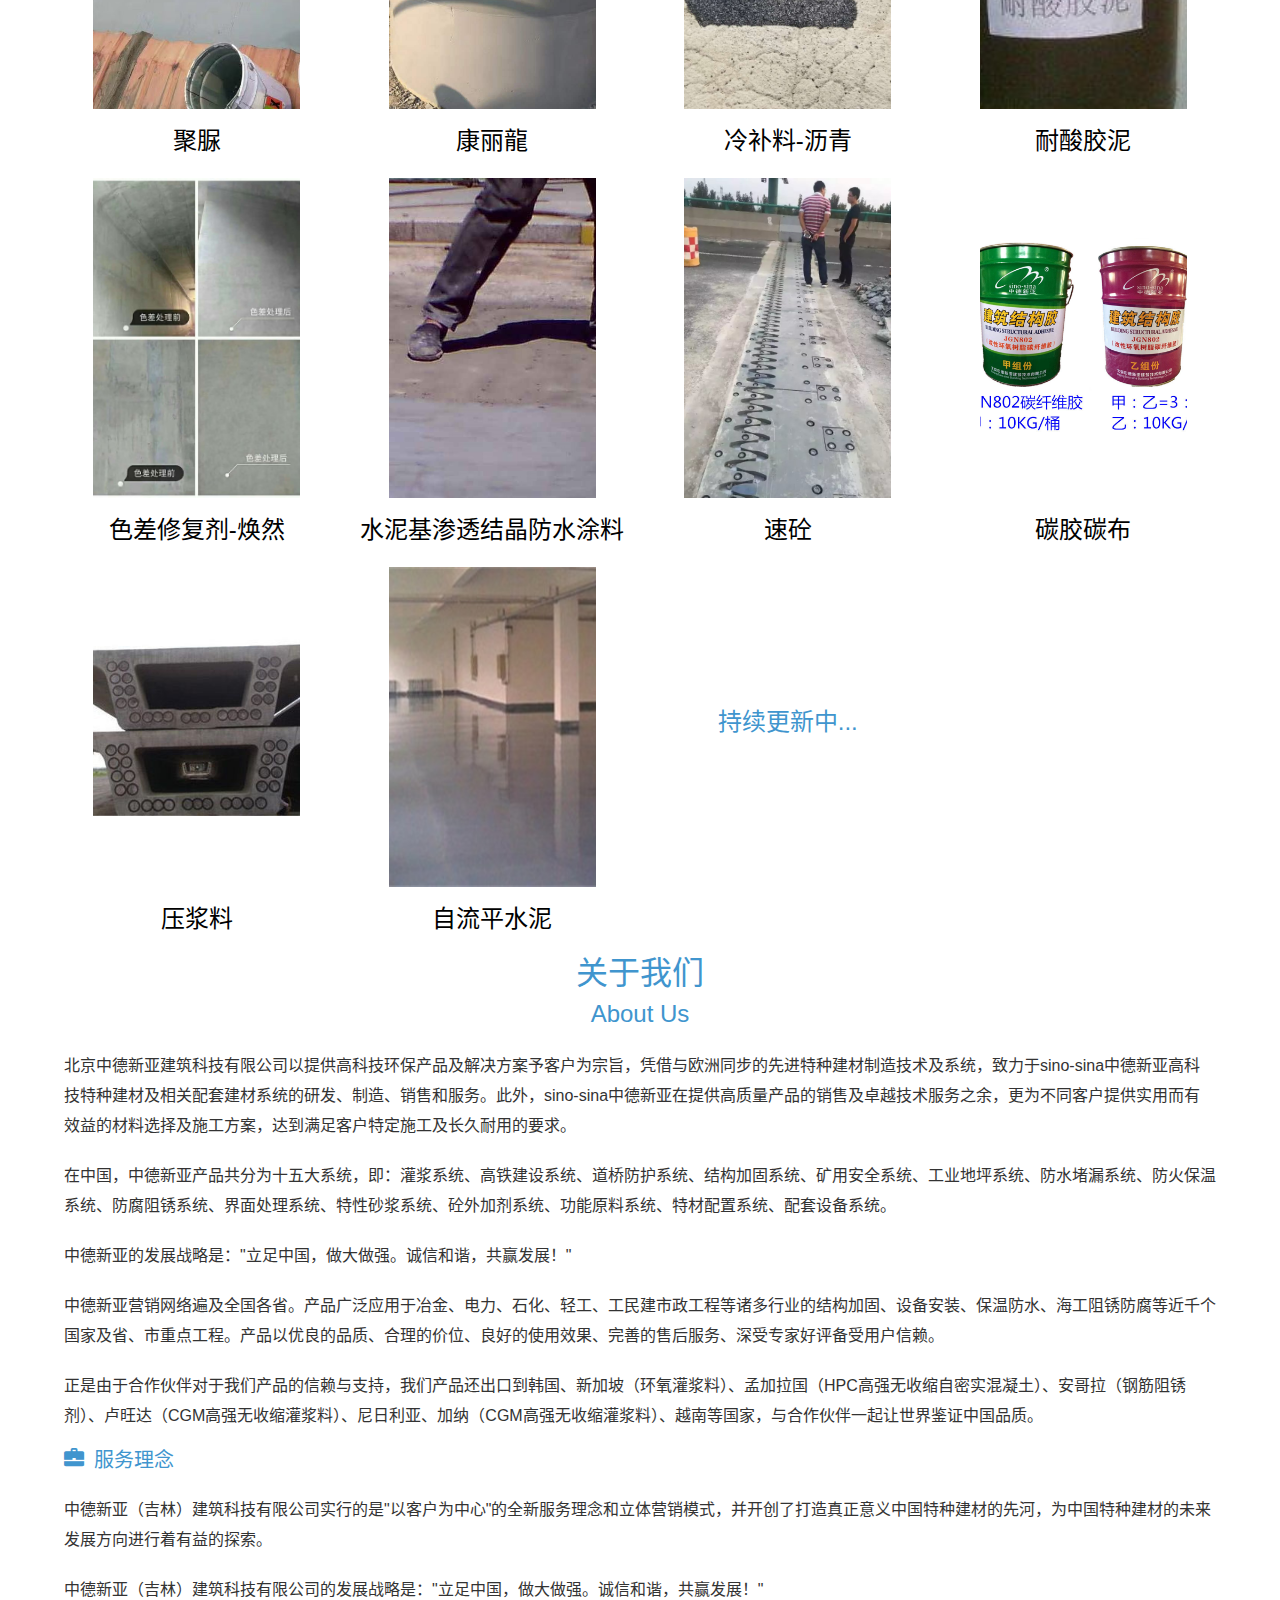
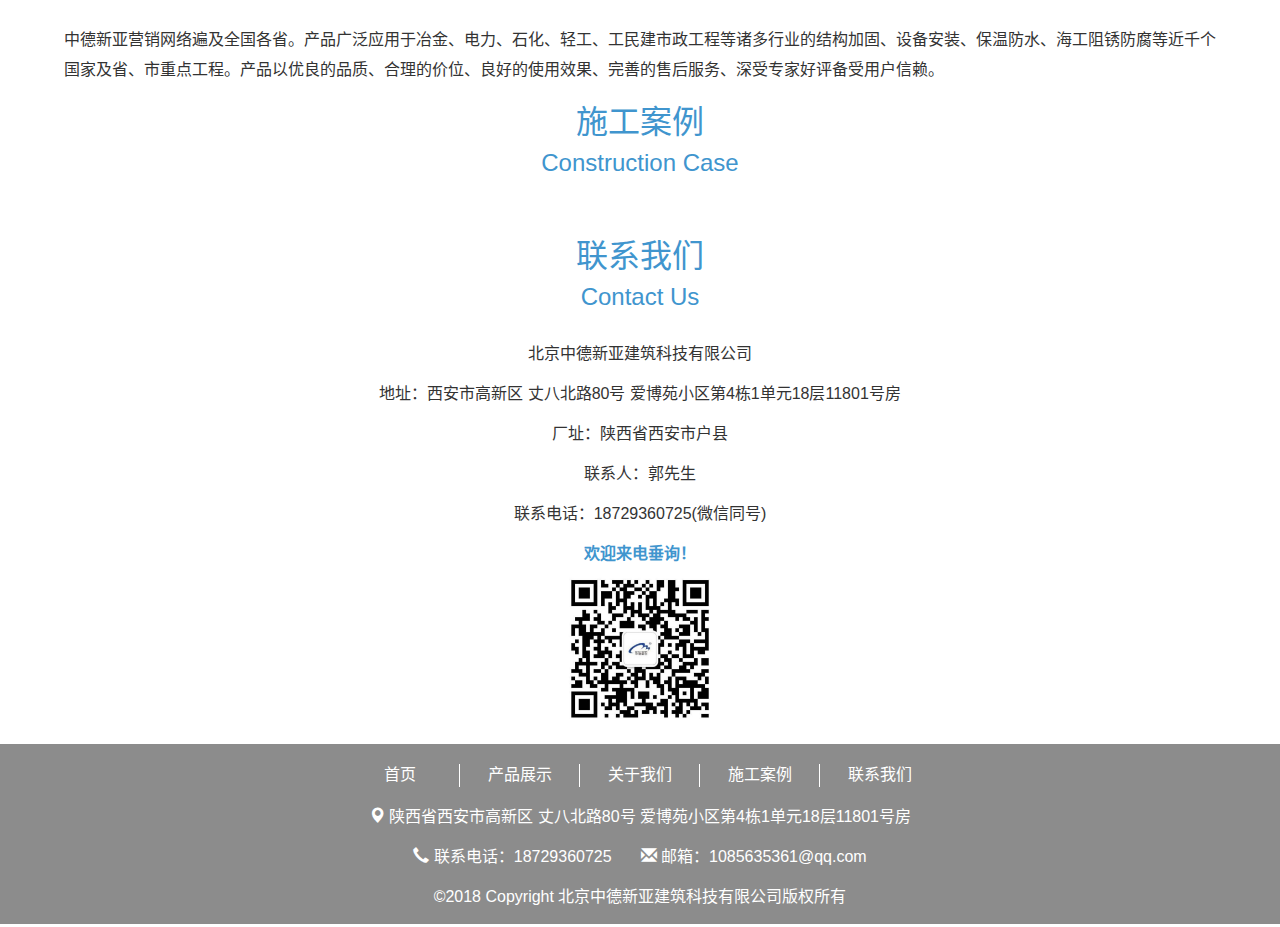
==== commit 8669404a: "Update index.html" ====
--- a/index.html
+++ b/index.html
@@ -303,7 +303,7 @@
 					<p class="english">Contact Us</p>
 				</div>
 				<div class="contact-con">
-					<p>西安中德新亚建筑科技有限公司</p>
+					<p>北京中德新亚建筑科技有限公司</p>
 					<p>地址：西安市高新区 丈八北路80号 爱博苑小区第4栋1单元18层11801号房</p>
 					<p>厂址：陕西省西安市户县</p>
 					<p>联系人：郭先生</p>
@@ -401,4 +401,4 @@
    		
     </script>
 </body>
-</html>+</html>
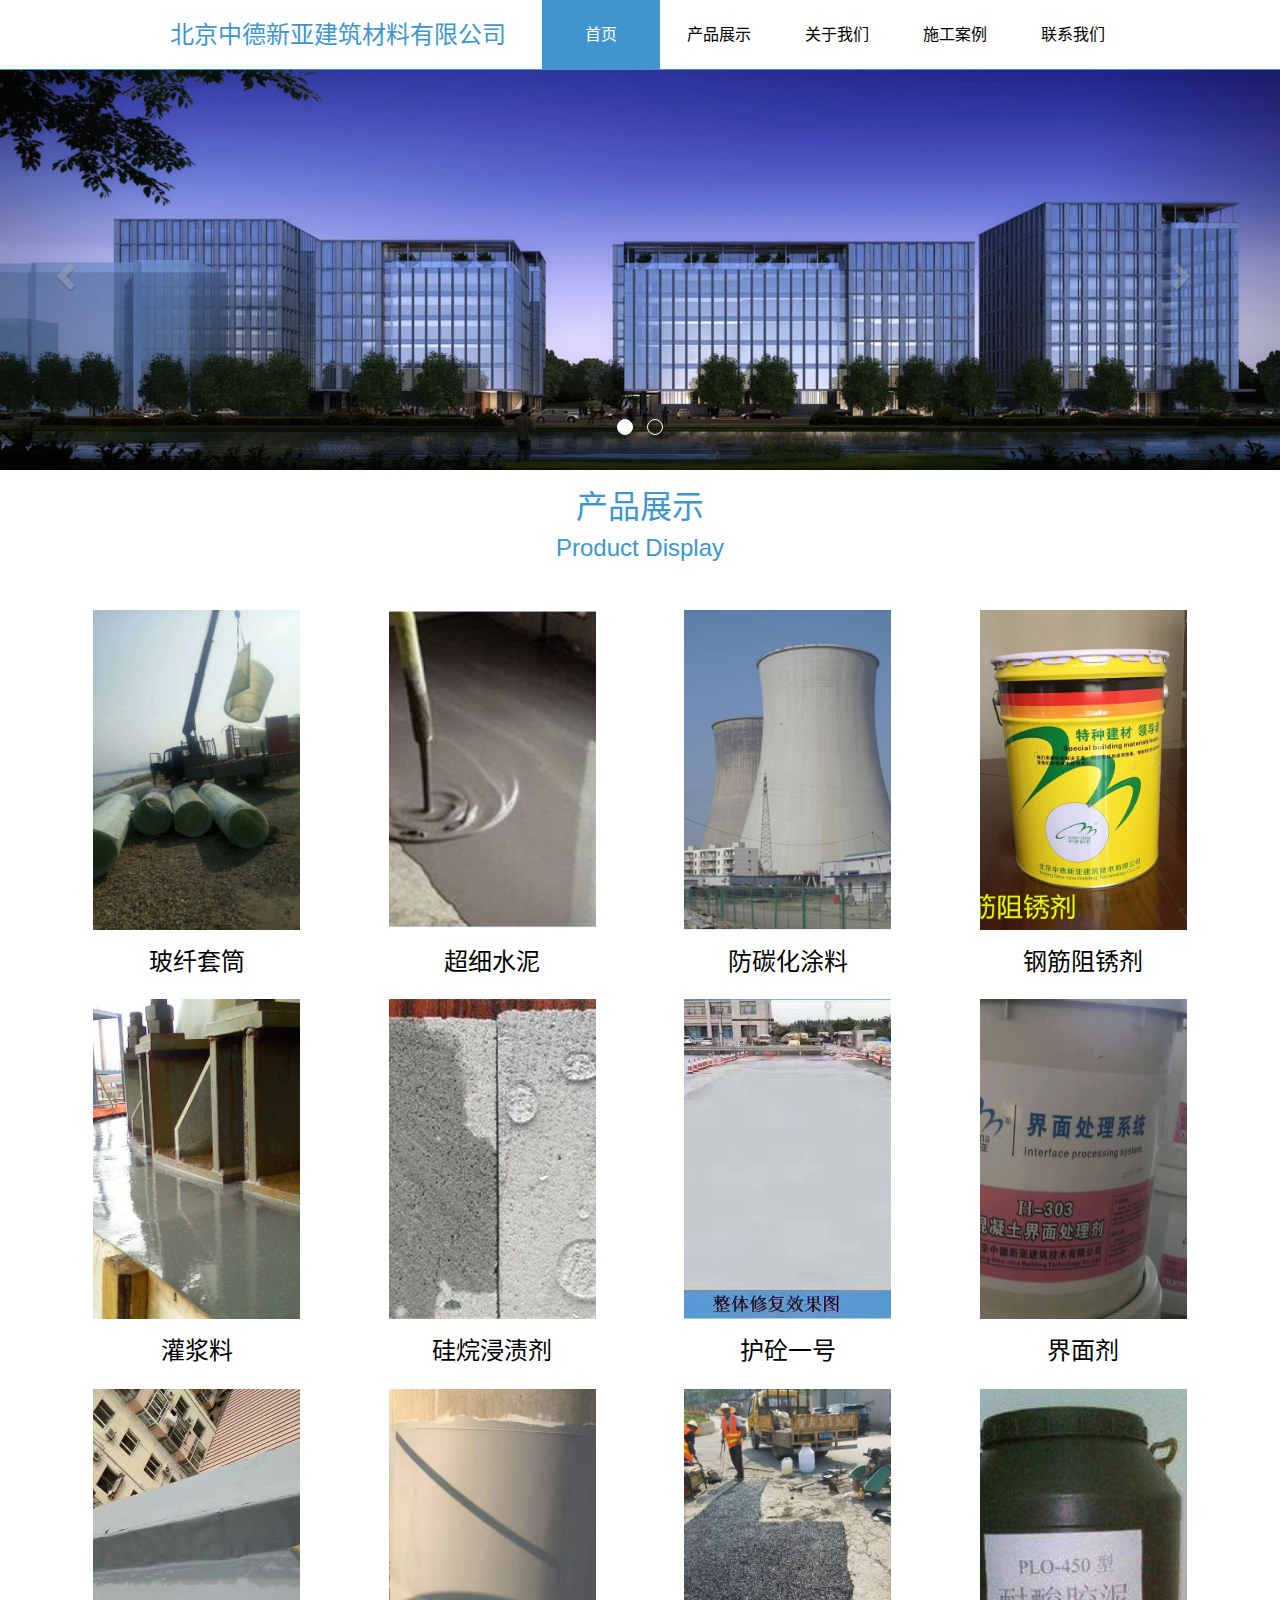
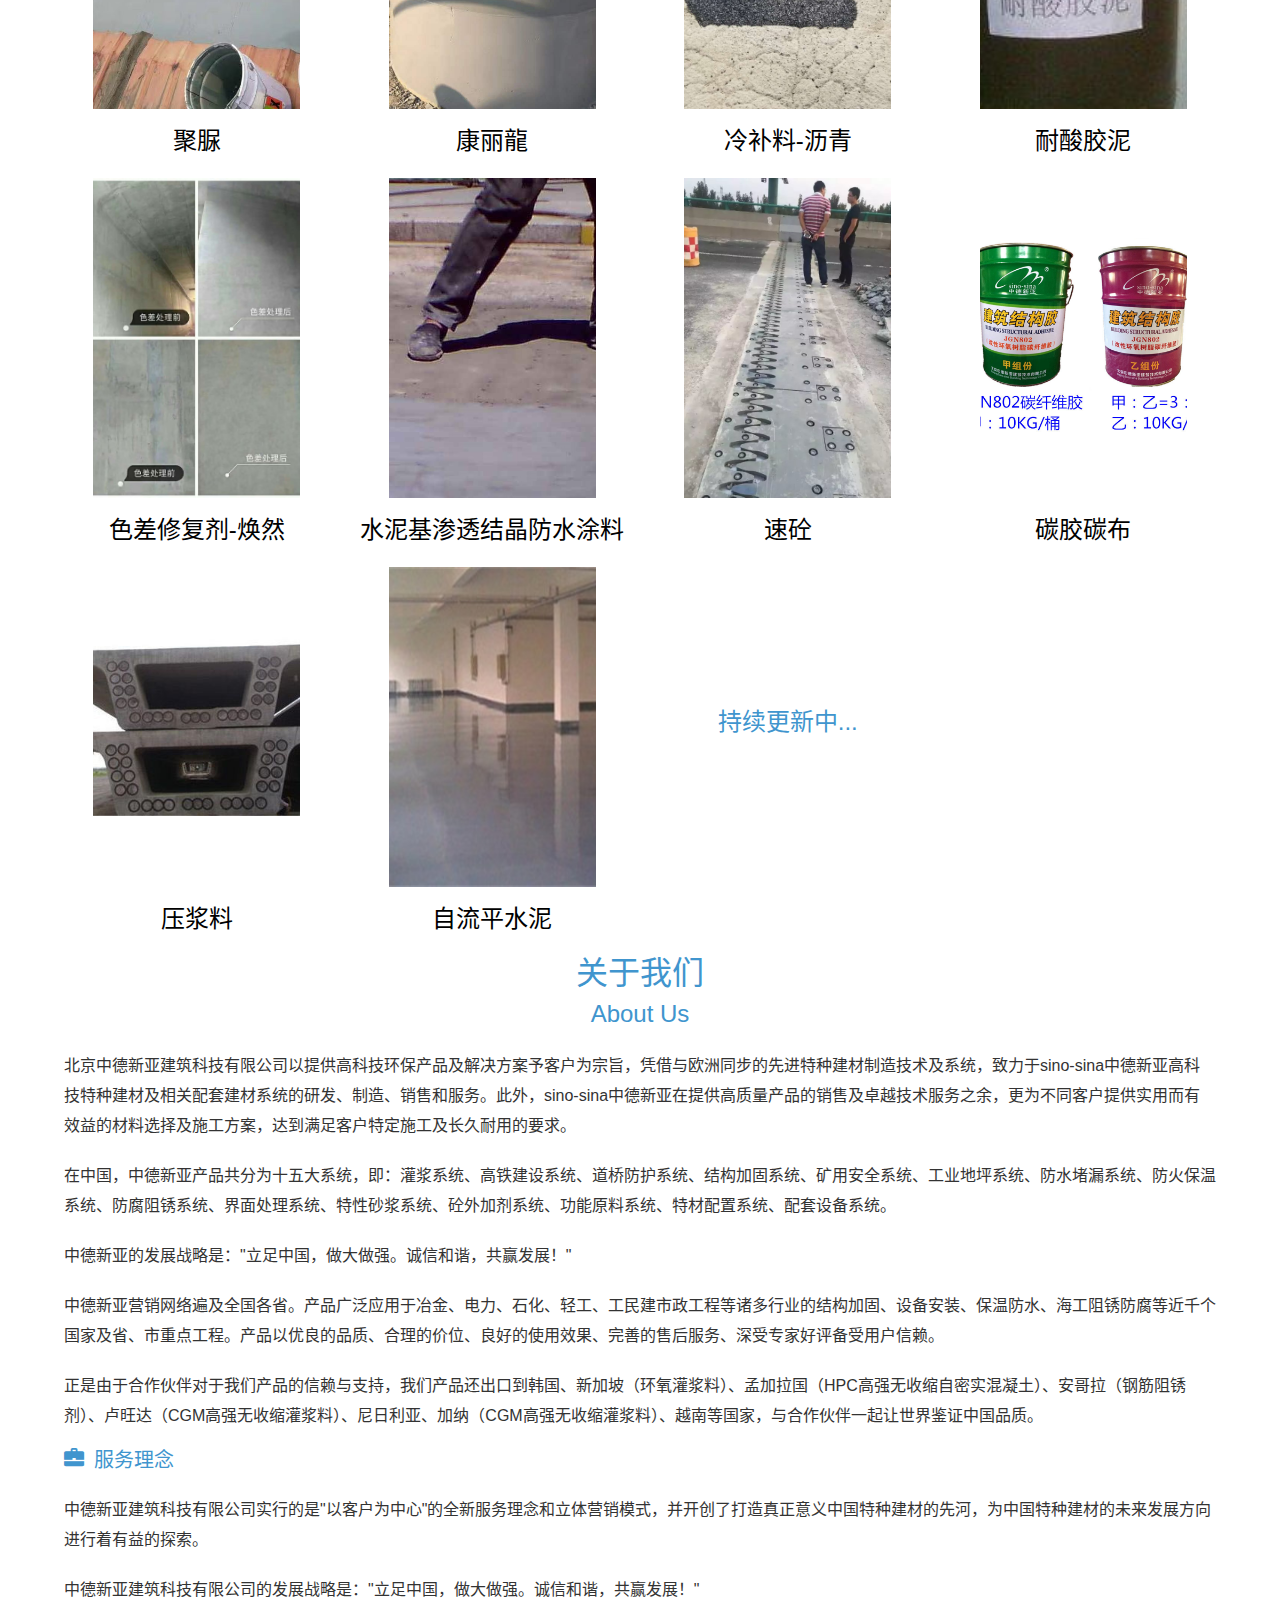
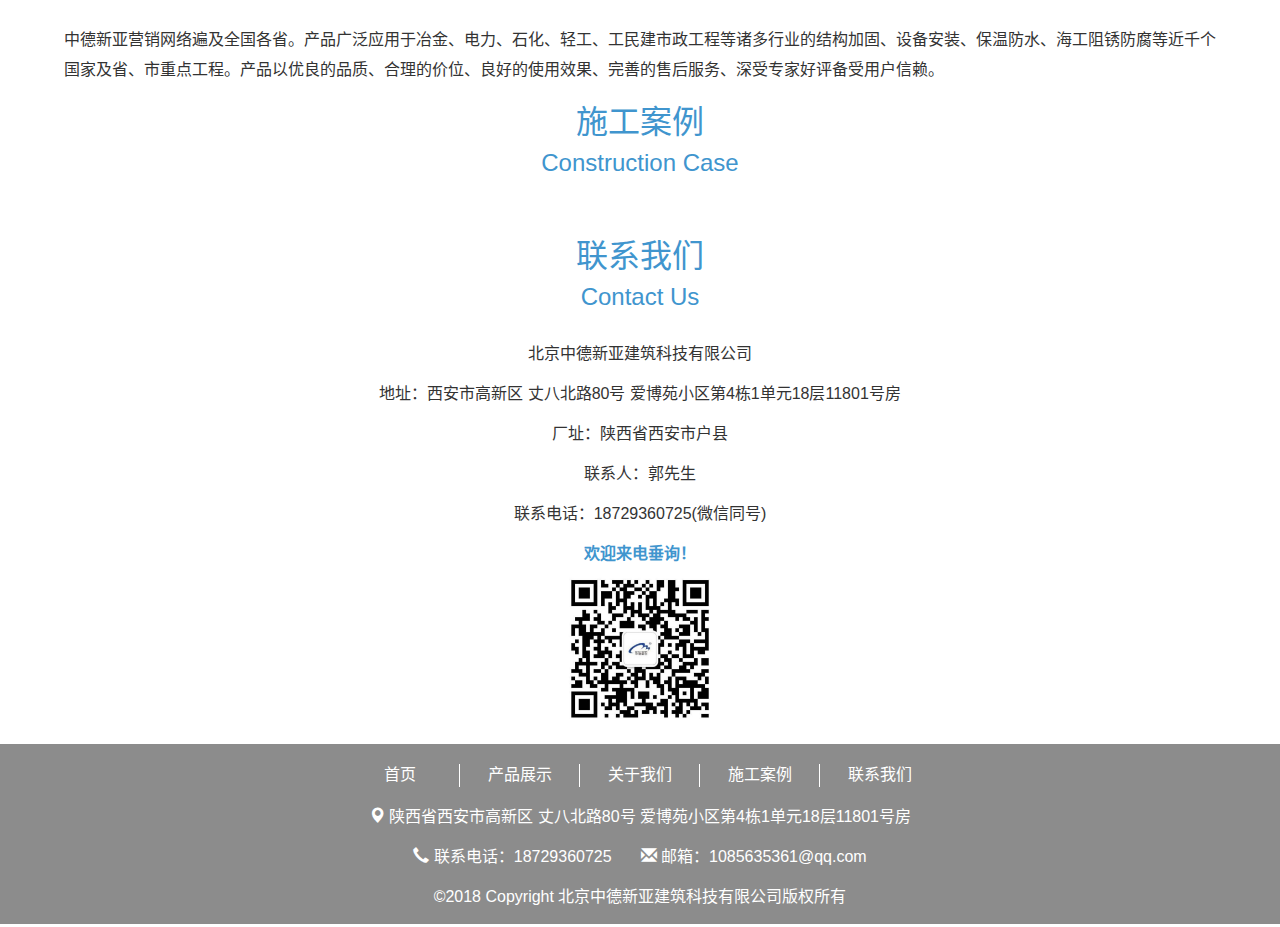
==== commit a0406bb7: "Update index.html" ====
--- a/index.html
+++ b/index.html
@@ -283,8 +283,8 @@
 					<p><i class="glyphicon glyphicon-briefcase" style="margin-right: 10px;"></i>服务理念</p>
 				</div>
 				<div class="about-con">
-					<p>中德新亚（吉林）建筑科技有限公司实行的是"以客户为中心"的全新服务理念和立体营销模式，并开创了打造真正意义中国特种建材的先河，为中国特种建材的未来发展方向进行着有益的探索。</p>
-					<p>中德新亚（吉林）建筑科技有限公司的发展战略是："立足中国，做大做强。诚信和谐，共赢发展！"</p>
+					<p>中德新亚建筑科技有限公司实行的是"以客户为中心"的全新服务理念和立体营销模式，并开创了打造真正意义中国特种建材的先河，为中国特种建材的未来发展方向进行着有益的探索。</p>
+					<p>中德新亚建筑科技有限公司的发展战略是："立足中国，做大做强。诚信和谐，共赢发展！"</p>
 					<p>中德新亚营销网络遍及全国各省。产品广泛应用于冶金、电力、石化、轻工、工民建市政工程等诸多行业的结构加固、设备安装、保温防水、海工阻锈防腐等近千个国家及省、市重点工程。产品以优良的品质、合理的价位、良好的使用效果、完善的售后服务、深受专家好评备受用户信赖。</p>
 				</div>
 			</div>
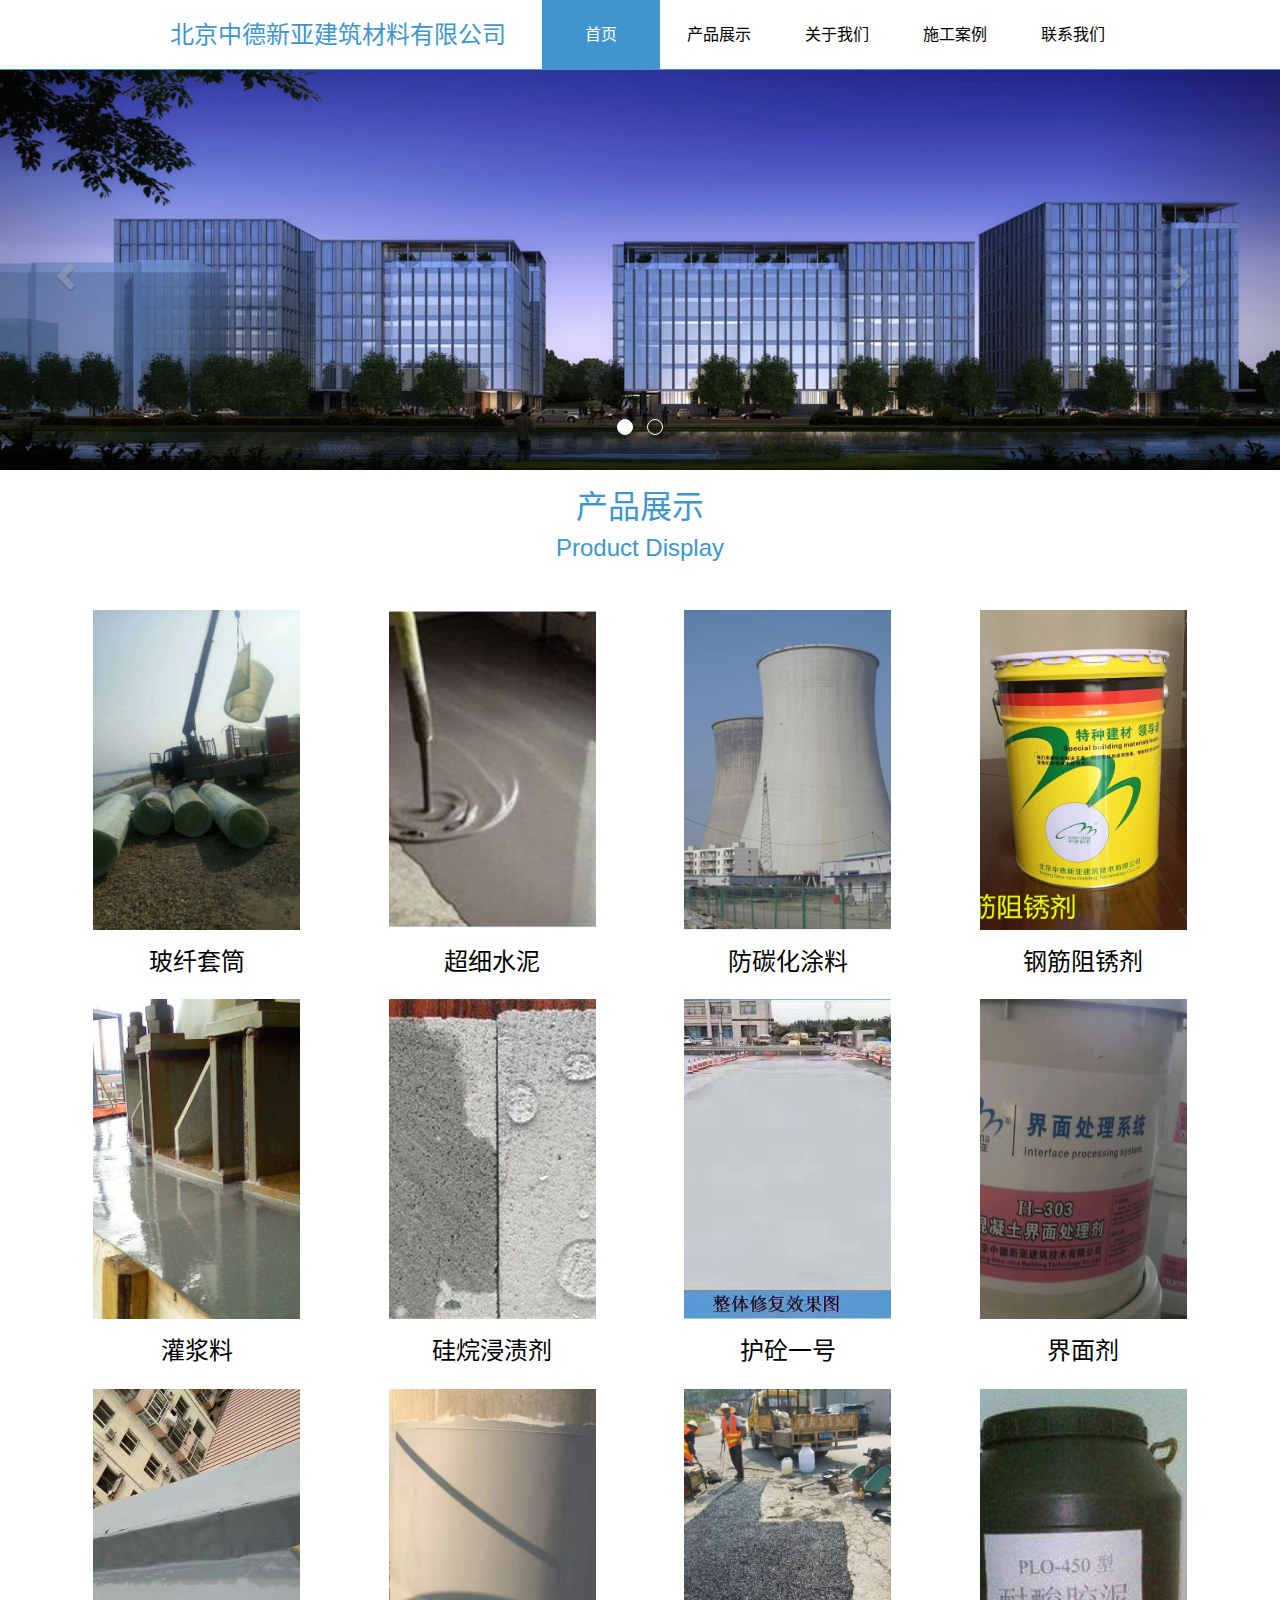
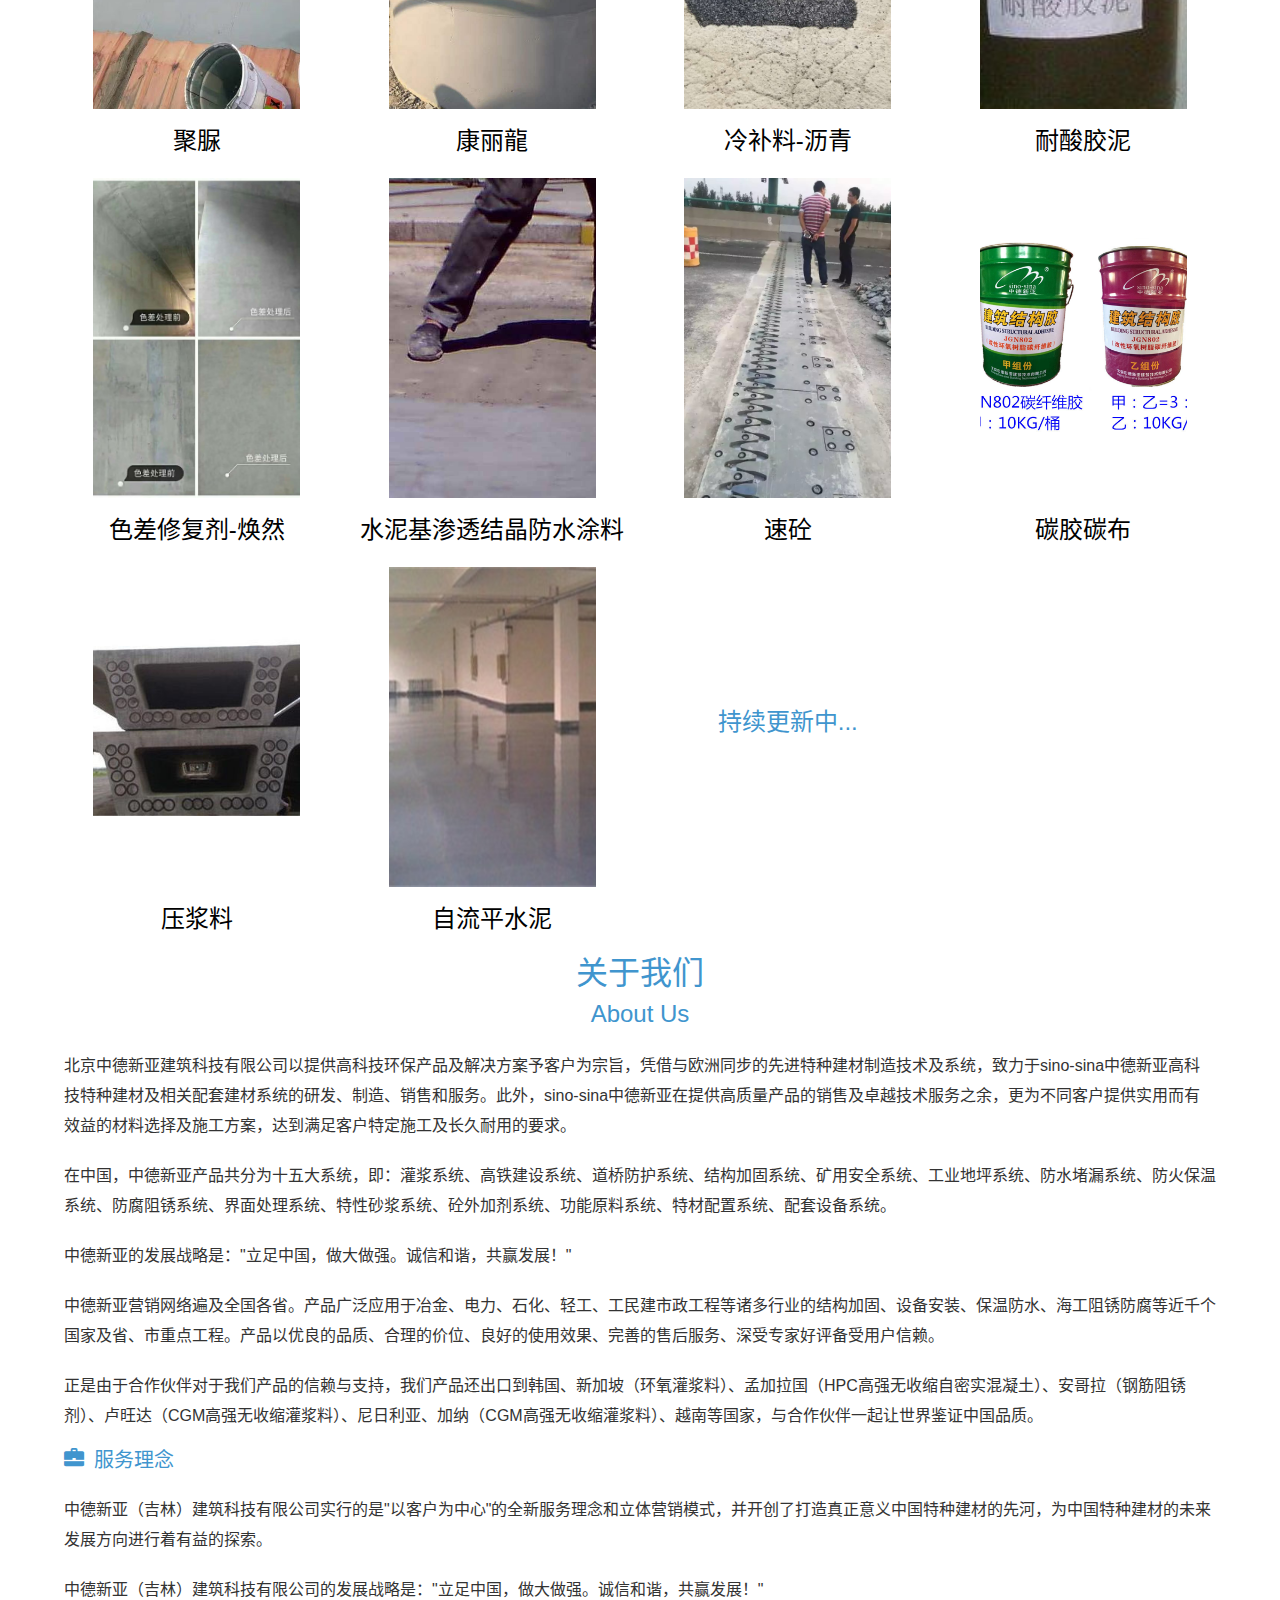
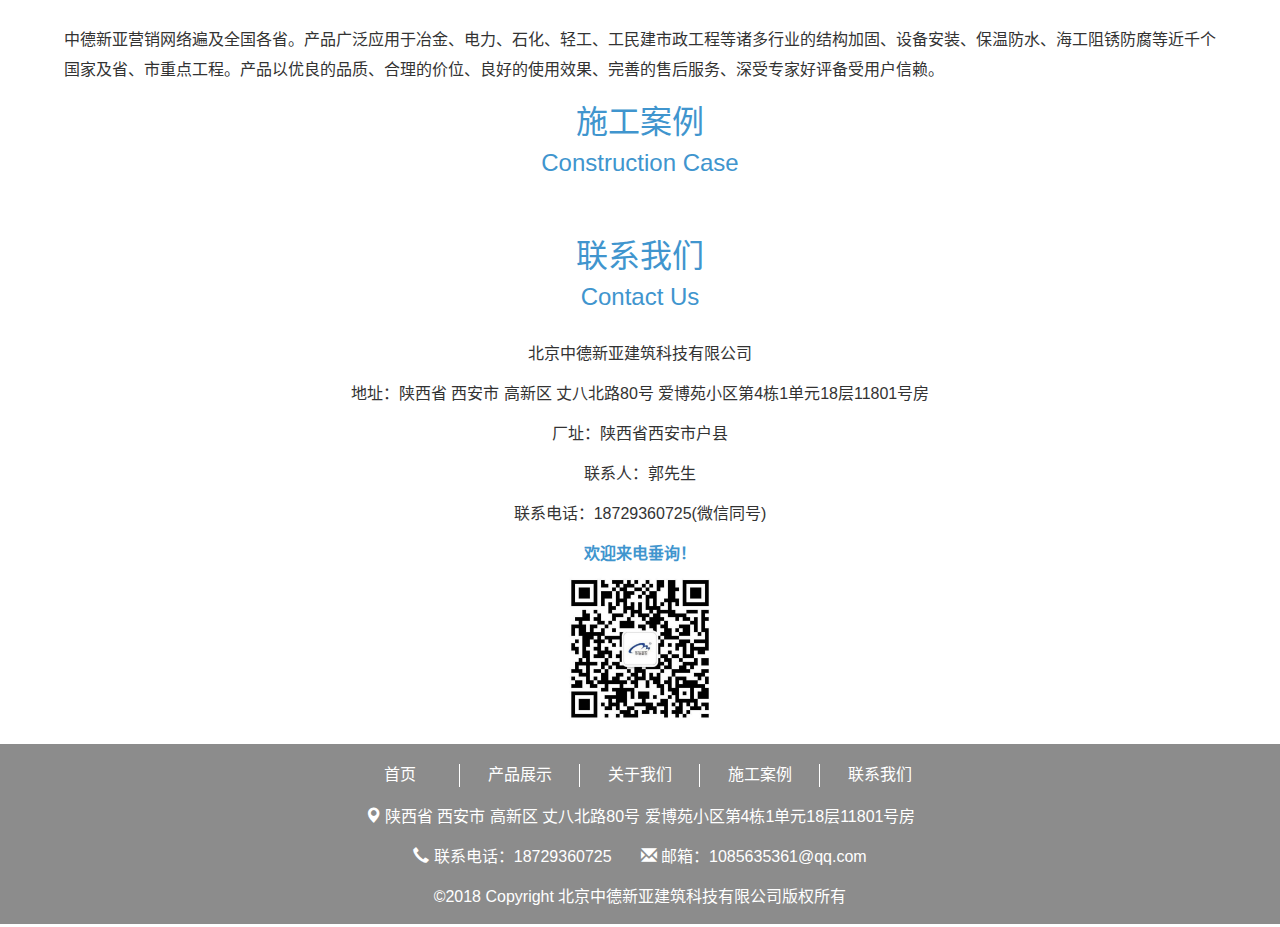
==== commit e1112956: "Update index.html" ====
--- a/index.html
+++ b/index.html
@@ -6,7 +6,7 @@
 	<meta name="description" content="中德新亚建筑材料有限公司-特种建材领导者，全国销售服务电话18729360725。北京中德新亚建筑技术有限公司总部坐落于北京市昌平区。工厂遍布全国。分别位于北京、长春、郑州、兰州、西安、重庆、拉萨、贵阳、福州、南宁、广州、南昌、新彊、山东、云南">
     <meta name="viewport" content="width=device-width, initial-scale=1, maximum-scale=1, user-scalable=no">
     <title>北京中德新亚建筑材料有限公司</title>
-	<link rel="shortcut icon" href="img/logoIcon.jpg" type="image/x-icon">
+	<link rel="shortcut icon" href="img/logo.jpg" type="image/x-icon">
     <link rel="stylesheet" type="text/css" href="https://necolas.github.io/normalize.css/8.0.0/normalize.css"/>
     <link rel="stylesheet" type="text/css" href="css/bootstrap.css"/>
     <link rel="stylesheet" type="text/css" href="css/bootstrap-theme.css"/>
@@ -283,8 +283,8 @@
 					<p><i class="glyphicon glyphicon-briefcase" style="margin-right: 10px;"></i>服务理念</p>
 				</div>
 				<div class="about-con">
-					<p>中德新亚建筑科技有限公司实行的是"以客户为中心"的全新服务理念和立体营销模式，并开创了打造真正意义中国特种建材的先河，为中国特种建材的未来发展方向进行着有益的探索。</p>
-					<p>中德新亚建筑科技有限公司的发展战略是："立足中国，做大做强。诚信和谐，共赢发展！"</p>
+					<p>中德新亚（吉林）建筑科技有限公司实行的是"以客户为中心"的全新服务理念和立体营销模式，并开创了打造真正意义中国特种建材的先河，为中国特种建材的未来发展方向进行着有益的探索。</p>
+					<p>中德新亚（吉林）建筑科技有限公司的发展战略是："立足中国，做大做强。诚信和谐，共赢发展！"</p>
 					<p>中德新亚营销网络遍及全国各省。产品广泛应用于冶金、电力、石化、轻工、工民建市政工程等诸多行业的结构加固、设备安装、保温防水、海工阻锈防腐等近千个国家及省、市重点工程。产品以优良的品质、合理的价位、良好的使用效果、完善的售后服务、深受专家好评备受用户信赖。</p>
 				</div>
 			</div>
@@ -304,7 +304,7 @@
 				</div>
 				<div class="contact-con">
 					<p>北京中德新亚建筑科技有限公司</p>
-					<p>地址：西安市高新区 丈八北路80号 爱博苑小区第4栋1单元18层11801号房</p>
+					<p>地址：陕西省 西安市 高新区 丈八北路80号 爱博苑小区第4栋1单元18层11801号房</p>
 					<p>厂址：陕西省西安市户县</p>
 					<p>联系人：郭先生</p>
 					<p>联系电话：18729360725(微信同号)</p>
@@ -322,7 +322,7 @@
 				<a class="col-md-1-5" href="#contactUs">联系我们</a>
 			</div>
 			<div class="footer-con">
-				<p><i class="glyphicon glyphicon-map-marker"></i> <a href="tel:18729360725">陕西省西安市高新区 丈八北路80号 爱博苑小区第4栋1单元18层11801号房</a></p>
+				<p><i class="glyphicon glyphicon-map-marker"></i> <a href="tel:18729360725">陕西省 西安市 高新区 丈八北路80号 爱博苑小区第4栋1单元18层11801号房</a></p>
 				<p>
 					<i class="glyphicon glyphicon-earphone"></i> <a href="tel:18729360725">联系电话：18729360725</a>
 					  &nbsp;<i class="glyphicon glyphicon-envelope" style="margin-left: 20px;"></i> <a href="mailto:1085635361@qq.com">邮箱：1085635361@qq.com</a>
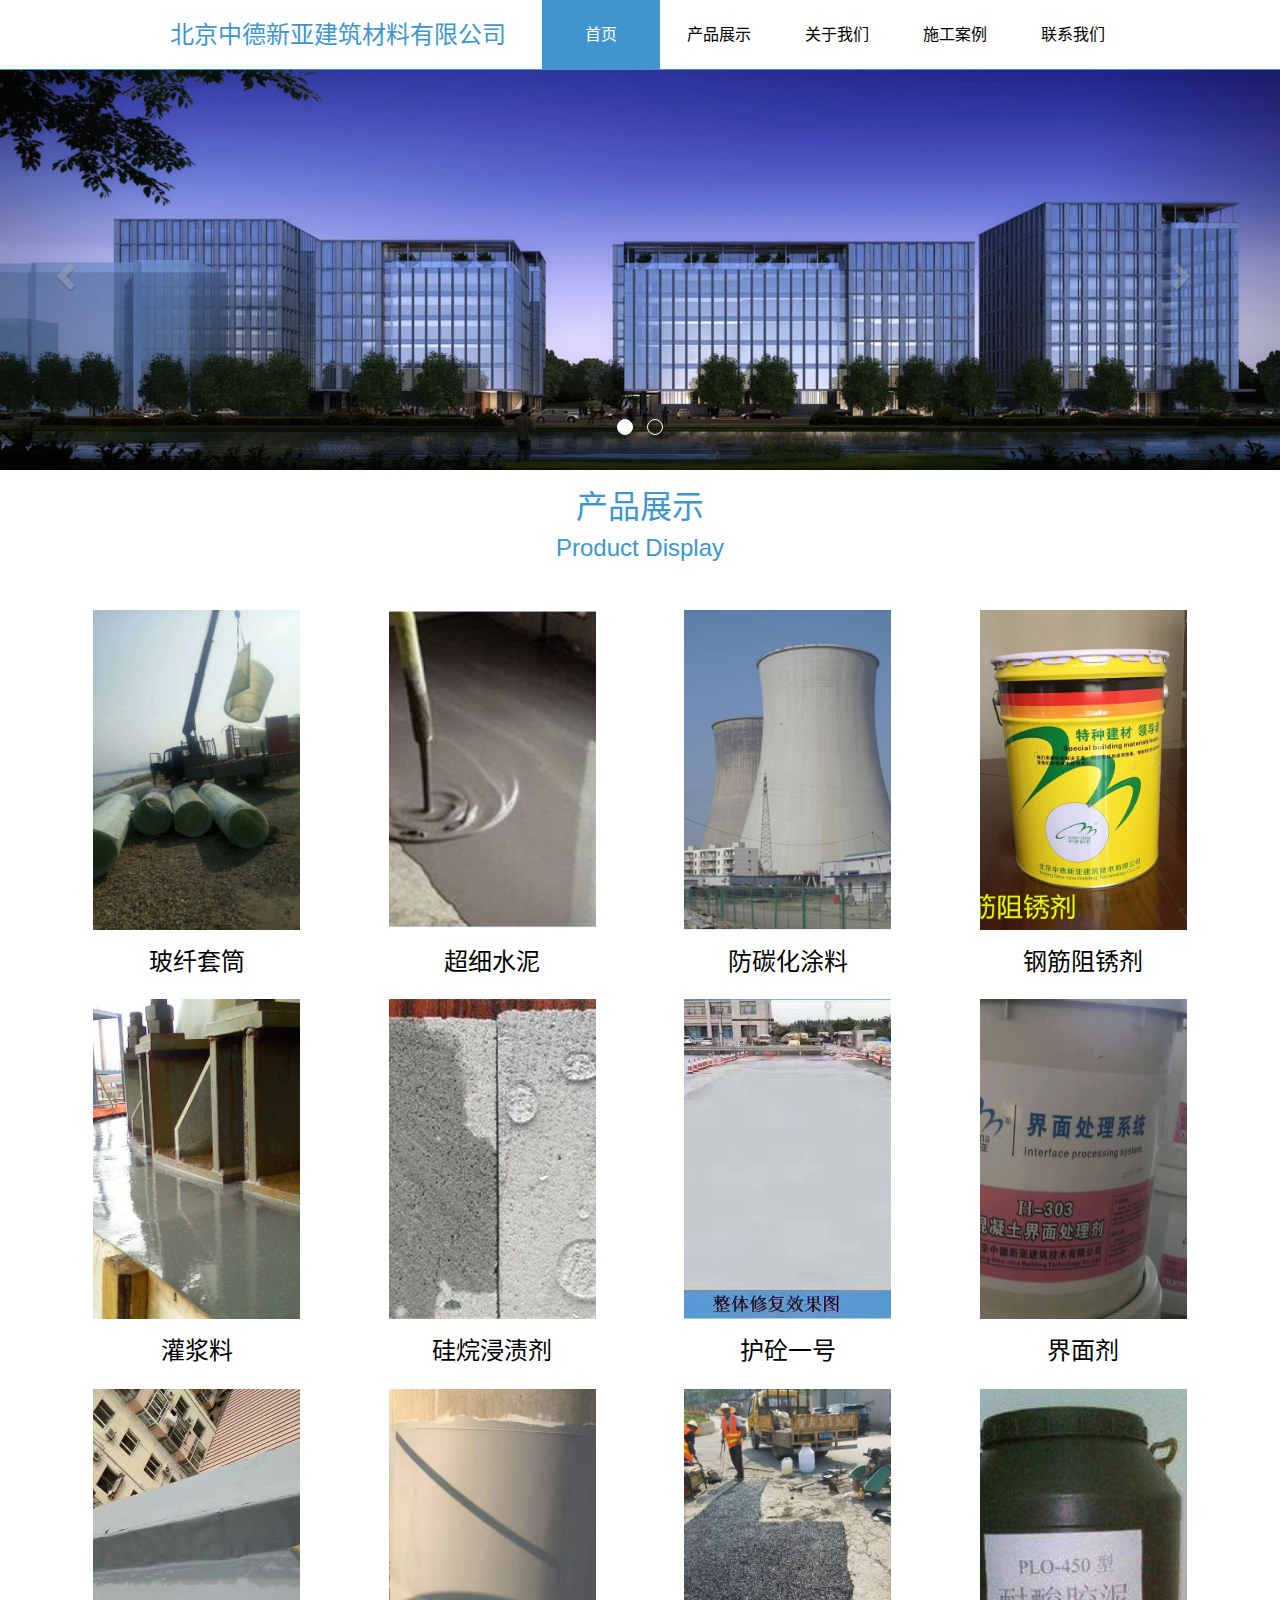
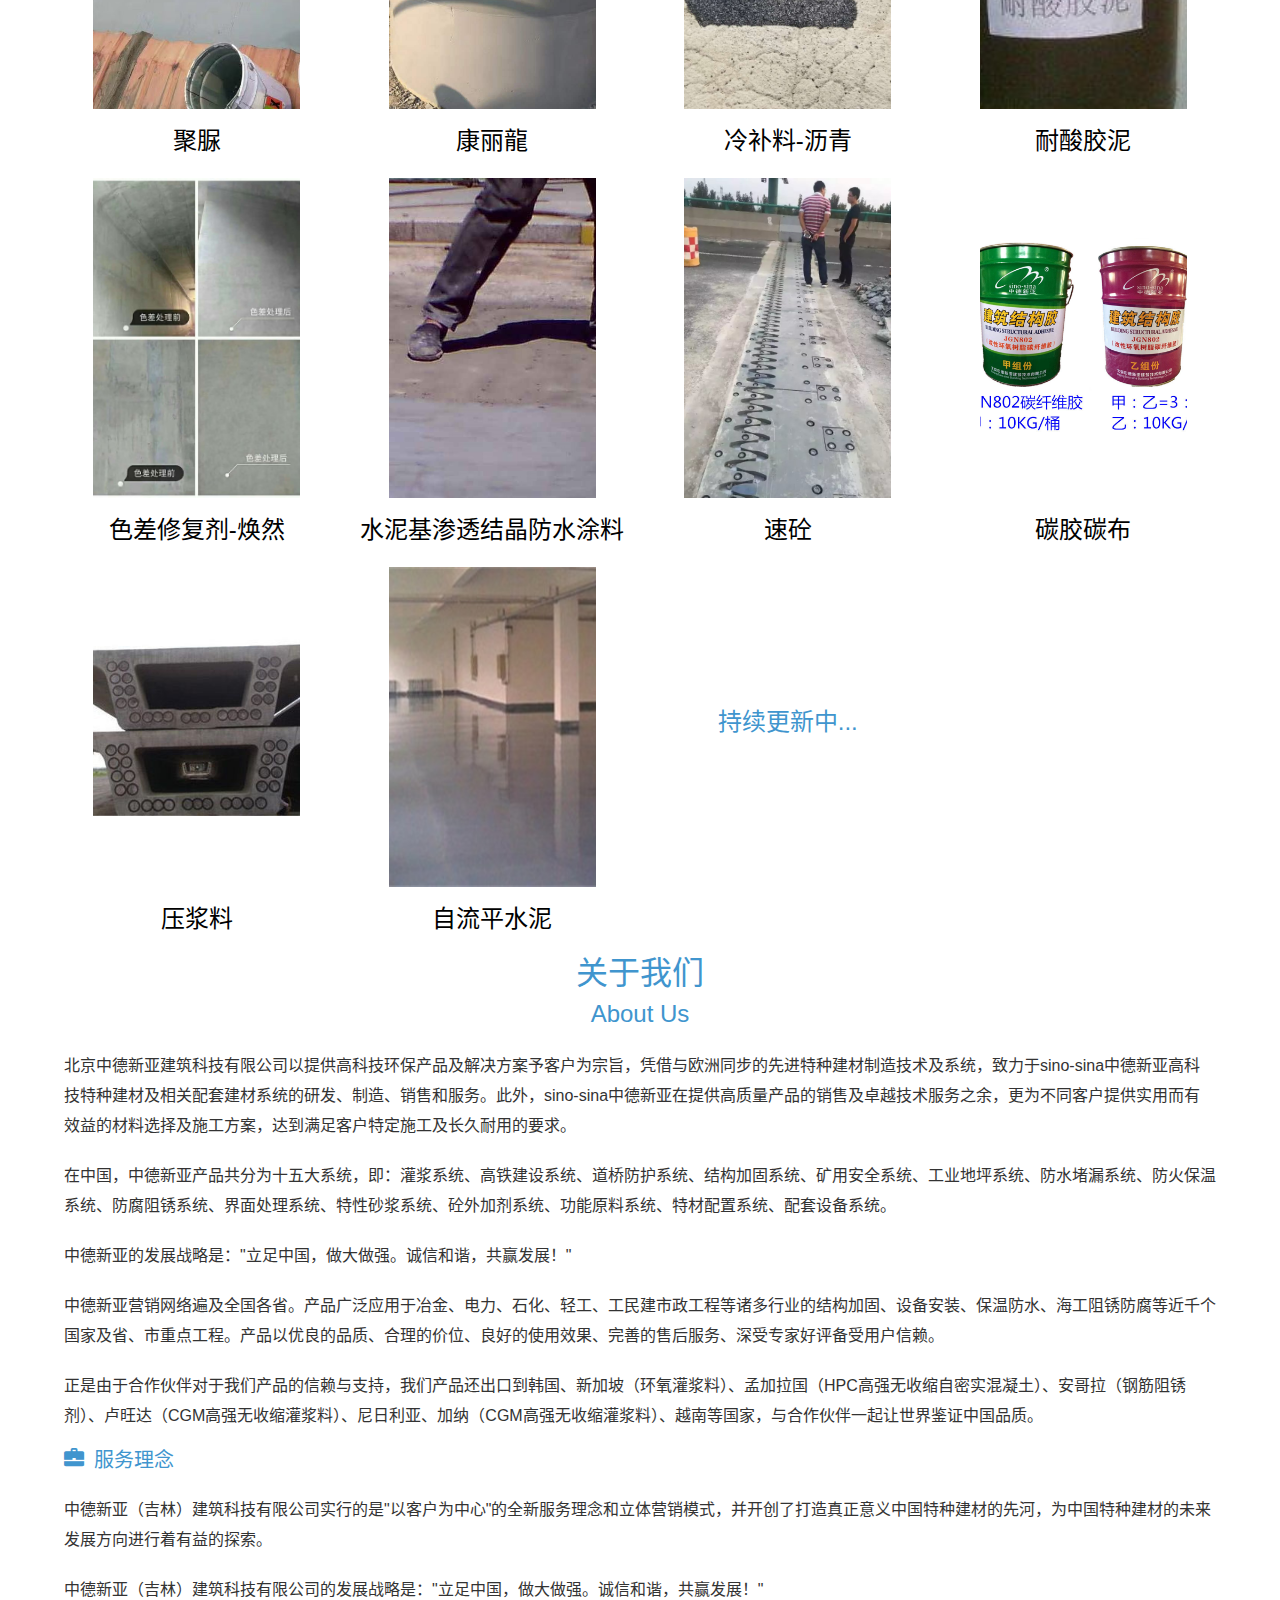
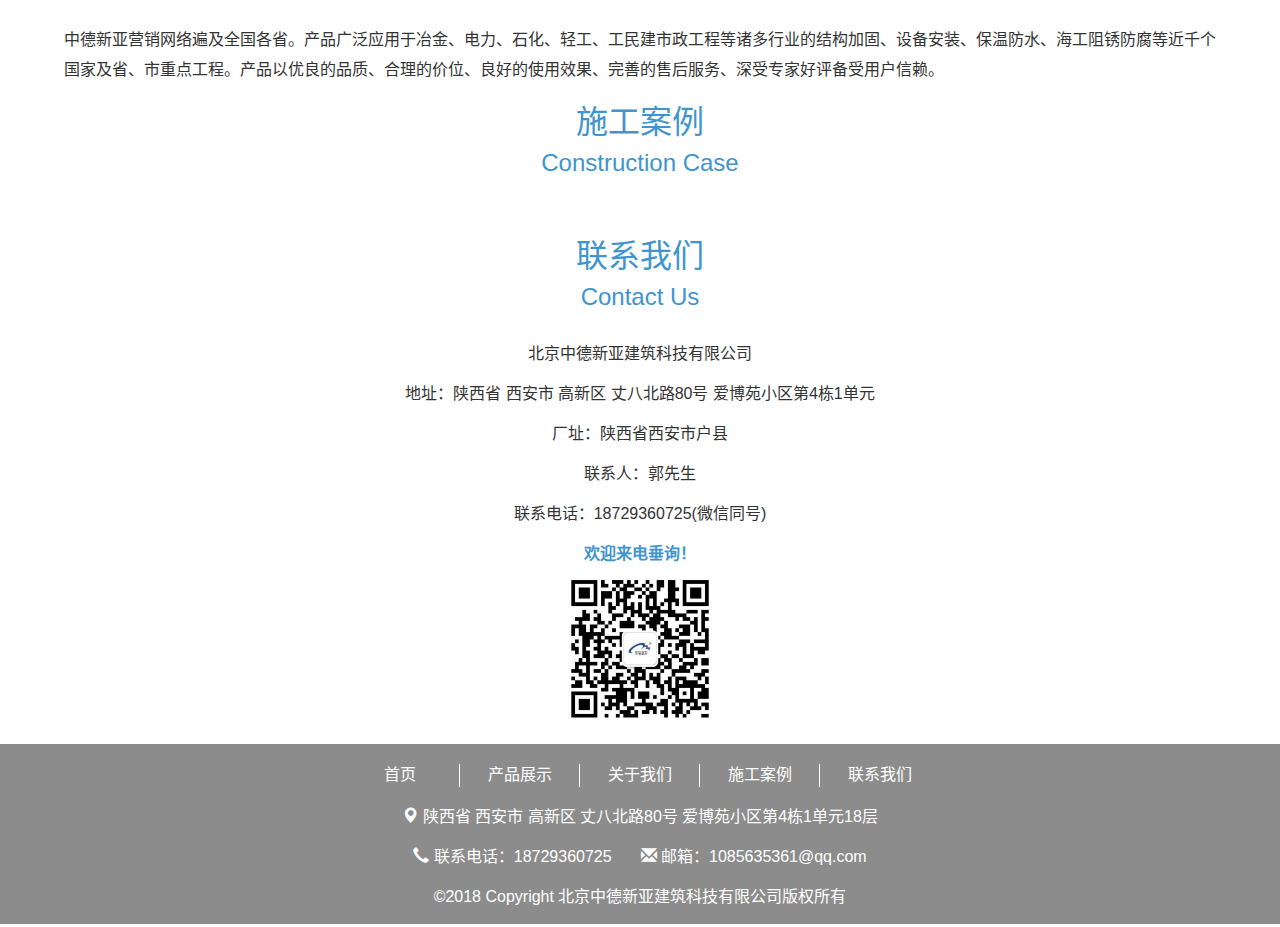
==== commit 80609ca0: "Update index.html" ====
--- a/index.html
+++ b/index.html
@@ -304,7 +304,7 @@
 				</div>
 				<div class="contact-con">
 					<p>北京中德新亚建筑科技有限公司</p>
-					<p>地址：陕西省 西安市 高新区 丈八北路80号 爱博苑小区第4栋1单元18层11801号房</p>
+					<p>地址：陕西省 西安市 高新区 丈八北路80号 爱博苑小区第4栋1单元</p>
 					<p>厂址：陕西省西安市户县</p>
 					<p>联系人：郭先生</p>
 					<p>联系电话：18729360725(微信同号)</p>
@@ -322,7 +322,7 @@
 				<a class="col-md-1-5" href="#contactUs">联系我们</a>
 			</div>
 			<div class="footer-con">
-				<p><i class="glyphicon glyphicon-map-marker"></i> <a href="tel:18729360725">陕西省 西安市 高新区 丈八北路80号 爱博苑小区第4栋1单元18层11801号房</a></p>
+				<p><i class="glyphicon glyphicon-map-marker"></i> <a href="tel:18729360725">陕西省 西安市 高新区 丈八北路80号 爱博苑小区第4栋1单元18层</a></p>
 				<p>
 					<i class="glyphicon glyphicon-earphone"></i> <a href="tel:18729360725">联系电话：18729360725</a>
 					  &nbsp;<i class="glyphicon glyphicon-envelope" style="margin-left: 20px;"></i> <a href="mailto:1085635361@qq.com">邮箱：1085635361@qq.com</a>
